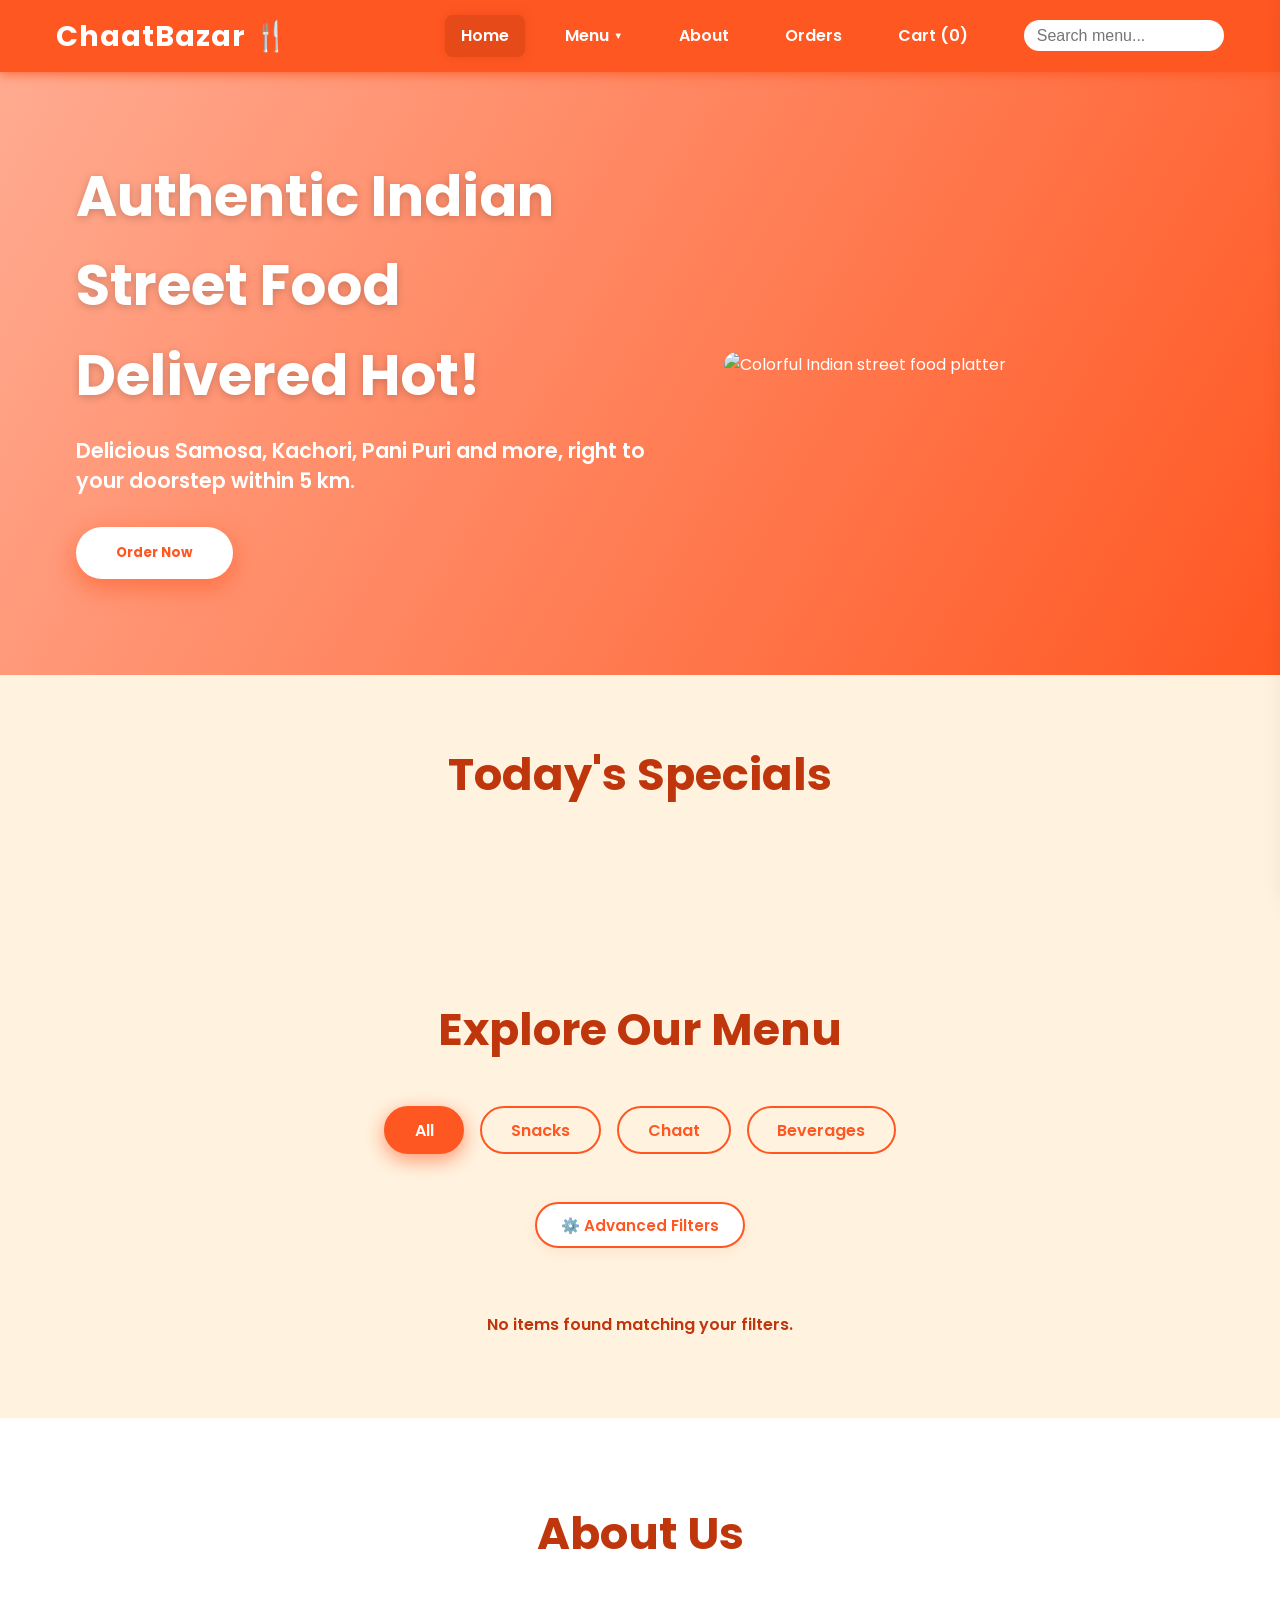
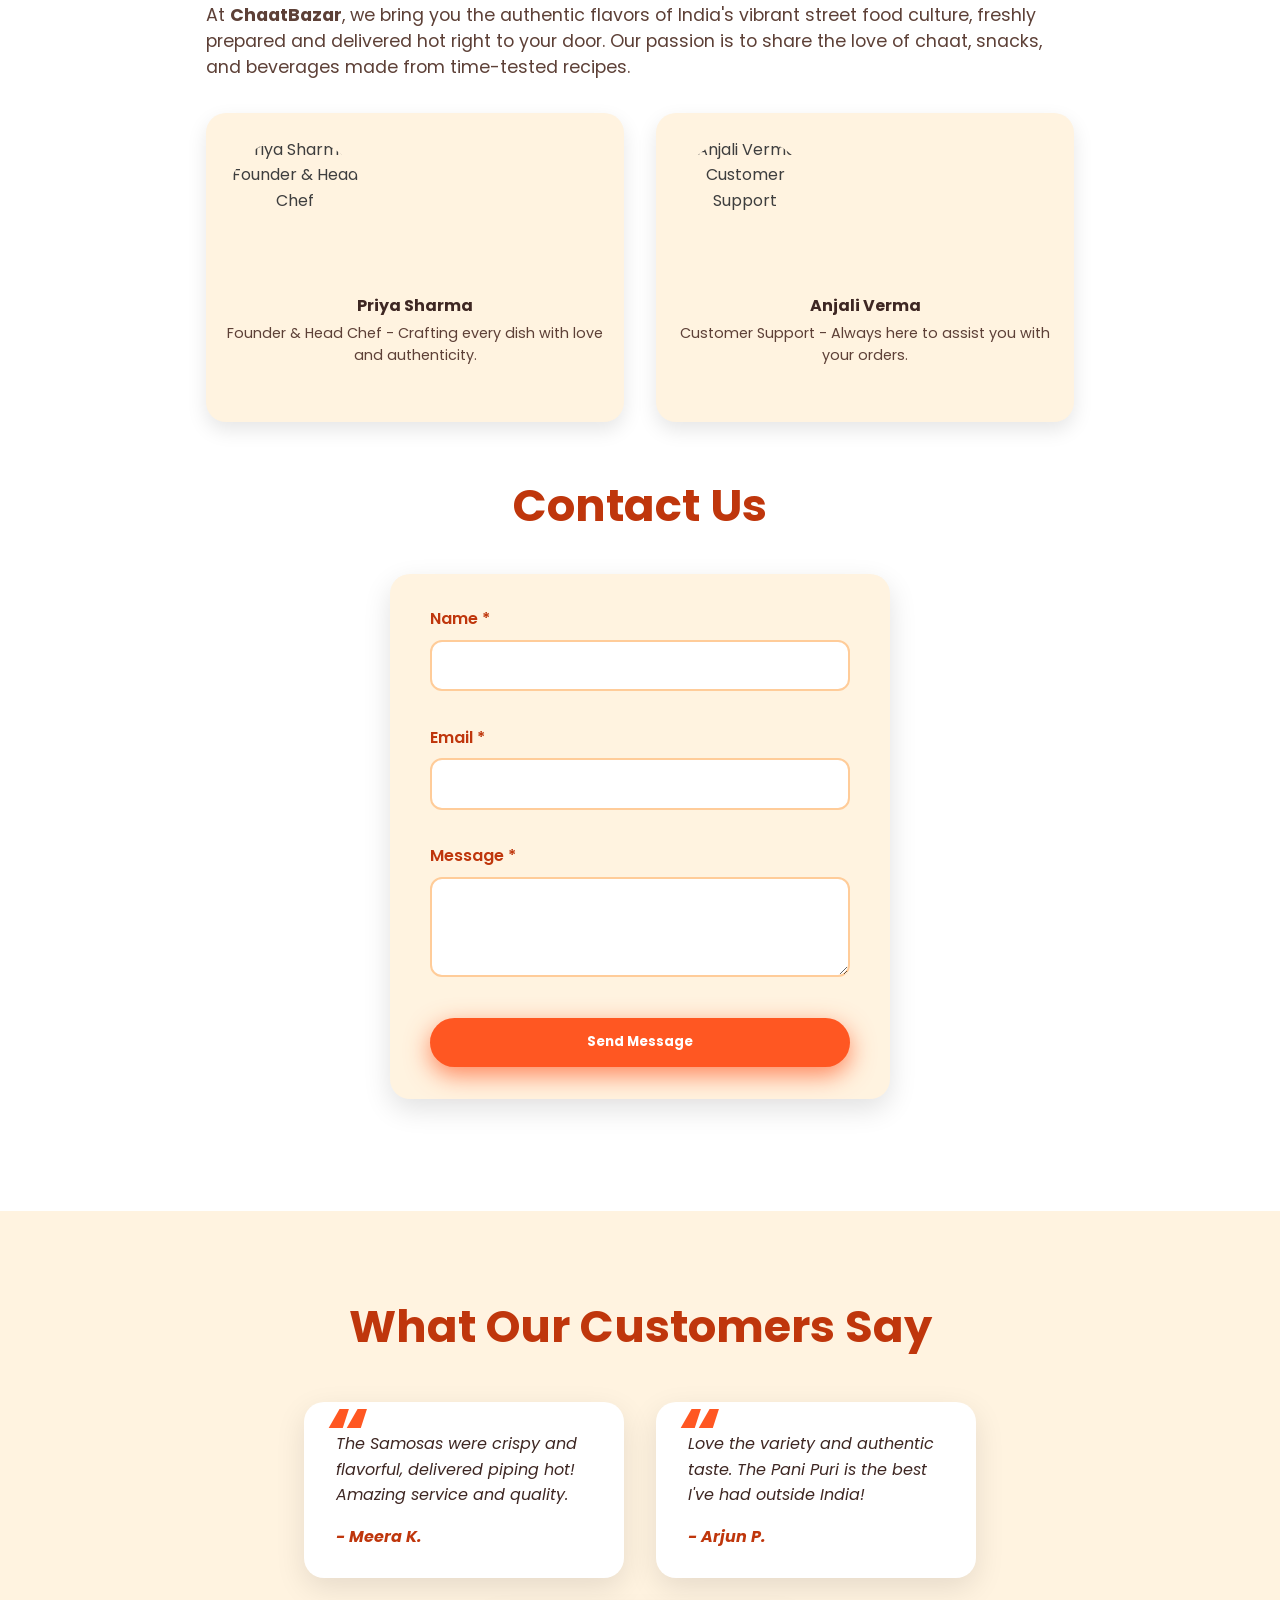
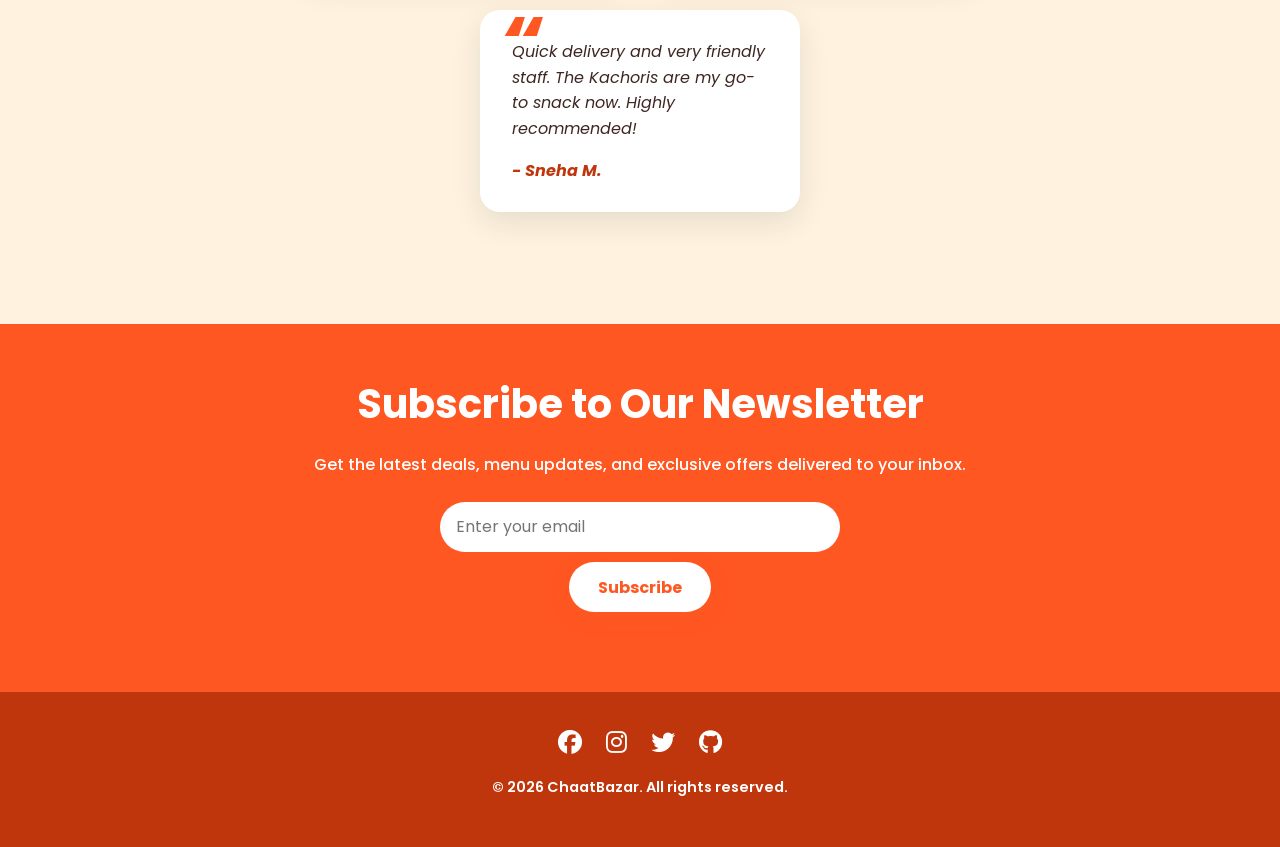
==== index.html @ 1dec5000 "fix: enhance menu.html page and fix navigation links - Fix menu-container ID to menu-cards for prope" ====
<!DOCTYPE html>
<html lang="en">
<head>
  <meta charset="UTF-8" />
  <meta name="viewport" content="width=device-width, initial-scale=1" />
  <title>ChaatBazar 🍴 | Authentic Indian Street Food Delivered Hot</title>
  
  <!-- Google Fonts -->
  <link href="https://fonts.googleapis.com/css2?family=Poppins:wght@400;600;700&display=swap" rel="stylesheet" />
  <link rel="stylesheet" href="https://cdnjs.cloudflare.com/ajax/libs/font-awesome/6.5.1/css/all.min.css" />
  <link rel="stylesheet" href="css/style.css">
  <link rel="icon" href="favicon.png" type="image/png" />
</head>
<body>

<!-- Header & Navigation -->
<header>
  <div class="header-inner container" role="banner">
    <a href="#" class="logo" aria-label="ChaatBazar Home">ChaatBazar 🍴</a>
    <nav role="navigation" aria-label="Primary Navigation">
      <a href="#hero" class="nav-link active" tabindex="0">Home</a>
      <div class="dropdown" tabindex="0" aria-haspopup="true" aria-expanded="false">
        <a href="menu.html" class="dropdown-toggle nav-link">Menu</a>
        <div class="dropdown-menu" role="menu" aria-label="Menu Categories">
          <a href="#specials" role="menuitem" tabindex="-1" class="menu-filter" data-filter="Specials">Specials</a>
          <a href="#menu" role="menuitem" tabindex="-1" class="menu-filter" data-filter="Snacks">Snacks</a>
          <a href="#menu" role="menuitem" tabindex="-1" class="menu-filter" data-filter="Chaat">Chaat</a>
          <a href="#menu" role="menuitem" tabindex="-1" class="menu-filter" data-filter="Beverages">Beverages</a>
          <a href="#menu" role="menuitem" tabindex="-1" class="menu-filter" data-filter="All">All</a>
        </div>
      </div>
      <a href="#about" class="nav-link">About</a>
      <a href="orders.html" class="nav-link">Orders</a>
      <a href="#cart-sidebar" class="nav-link" id="cart-open-btn" aria-label="Open Cart">Cart (<span id="cart-count">0</span>)</a>
      <div class="search-bar" role="search">
        <input type="search" placeholder="Search menu..." aria-label="Search menu" id="search-input" autocomplete="off" />
        <button aria-label="Search" id="search-btn"></button>
        <div class="search-suggestions" id="search-suggestions" style="display: none;"></div>
      </div>
    </nav>
  </div>
</header>

<!-- Hero Section -->
<section id="hero" class="hero" role="region" aria-label="Hero Section">
  <div class="hero-content">
    <h1>Authentic Indian Street Food Delivered Hot!</h1>
    <p>Delicious Samosa, Kachori, Pani Puri and more, right to your doorstep within 5 km.</p>
    <button class="btn-primary" id="order-now-btn" aria-haspopup="true" aria-controls="menu">Order Now</button>
  </div>
  <div class="hero-image" aria-hidden="true">
    <img src="img/chaat.png" alt="Colorful Indian street food platter" />
  </div>
</section>

<!-- Specials Section -->
<section id="specials" class="specials" role="region" aria-label="Today's Specials">
  <h2 class="section-title">Today's Specials</h2>
  <div class="cards" id="specials-cards">
    <!-- Special cards will be injected here -->
  </div>
</section>

<!-- Menu Section -->
<section id="menu" class="menu" role="region" aria-label="Full Menu">
  <h2 class="section-title">Explore Our Menu</h2>
  <div class="filter-buttons" role="toolbar" aria-label="Filter menu categories">
    <button class="filter-btn active" data-filter="All" aria-pressed="true">All</button>
    <button class="filter-btn" data-filter="Snacks" aria-pressed="false">Snacks</button>
    <button class="filter-btn" data-filter="Chaat" aria-pressed="false">Chaat</button>
    <button class="filter-btn" data-filter="Beverages" aria-pressed="false">Beverages</button>
  </div>

  <div class="filter-toggle-container">
    <button class="btn-filter-toggle" id="filter-toggle-btn" aria-expanded="false" aria-controls="advanced-filters">
      <span>⚙️ Advanced Filters</span>
    </button>
  </div>

  <div class="advanced-filters" id="advanced-filters" style="display: none;">
    <div class="filter-grid">
      <!-- Price Range Slider -->
      <div class="filter-group">
        <label for="price-range-slider">Max Price: <span id="price-slider-val">₹100</span></label>
        <input type="range" id="price-range-slider" min="10" max="100" step="5" value="100" aria-valuemin="10" aria-valuemax="100" aria-valuenow="100" />
      </div>

      <!-- Spice Level Selector -->
      <div class="filter-group">
        <label for="spice-level-select">Spice Level</label>
        <select id="spice-level-select">
          <option value="All">All Spice Levels</option>
          <option value="Low">🌶️ Low</option>
          <option value="Medium">🌶️🌶️ Medium</option>
          <option value="High">🌶️🌶️🌶️ High</option>
        </select>
      </div>

      <!-- Rating Selector -->
      <div class="filter-group">
        <label for="rating-select">Minimum Rating</label>
        <select id="rating-select">
          <option value="All">All Ratings</option>
          <option value="4.6">⭐ 4.6+ Stars</option>
          <option value="4.8">⭐⭐ 4.8+ Stars</option>
          <option value="4.9">⭐⭐⭐ 4.9+ Stars</option>
        </select>
      </div>

      <!-- Dietary Preferences -->
      <div class="filter-group dietary-group">
        <label>Dietary Preferences</label>
        <div class="checkbox-container">
          <label class="custom-checkbox">
            <input type="checkbox" id="dietary-vegan" />
            <span class="checkbox-label">🌱 Vegan</span>
          </label>
          <label class="custom-checkbox">
            <input type="checkbox" id="dietary-gf" />
            <span class="checkbox-label">🌾 Gluten-Free</span>
          </label>
        </div>
      </div>
    </div>
    
    <!-- Reset Filters Button -->
    <div class="filter-actions">
      <button class="btn-reset-filters" id="reset-filters-btn">Reset All Filters</button>
    </div>
  </div>
  <div class="cards" id="menu-cards" aria-live="polite" aria-relevant="additions removals">
    <!-- Menu cards injected here -->
  </div>
</section>

<!-- About Section -->
<section id="about" class="about" role="region" aria-label="About ChaatBazar">
  <div class="container">
    <h2>About Us</h2>
    <p>At <strong>ChaatBazar</strong>, we bring you the authentic flavors of India's vibrant street food culture, freshly prepared and delivered hot right to your door. Our passion is to share the love of chaat, snacks, and beverages made from time-tested recipes.</p>
    <div class="team" aria-label="Meet our team">
      <article class="team-member" tabindex="0">
        <img src="https://randomuser.me/api/portraits/women/68.jpg" alt="Priya Sharma - Founder & Head Chef" />
        <h4>Priya Sharma</h4>
        <p>Founder & Head Chef - Crafting every dish with love and authenticity.</p>
      </article>
      <article class="team-member" tabindex="0">
        <img src="https://randomuser.me/api/portraits/women/45.jpg" alt="Anjali Verma - Customer Support" />
        <h4>Anjali Verma</h4>
        <p>Customer Support - Always here to assist you with your orders.</p>
      </article>
    </div>

    <!-- Contact Form -->
    <h2>Contact Us</h2>
    <form class="contact-form" id="contact-form" novalidate aria-label="Contact Form">
      <label for="name">Name <span class="required">*</span></label>
      <input type="text" id="name" name="name" required aria-required="true" minlength="2" />
      <div class="error-msg" id="error-name" aria-live="assertive"></div>

      <label for="email">Email <span class="required">*</span></label>
      <input type="email" id="email" name="email" required aria-required="true" />
      <div class="error-msg" id="error-email" aria-live="assertive"></div>

      <label for="message">Message <span class="required">*</span></label>
      <textarea id="message" name="message" required aria-required="true" minlength="10"></textarea>
      <div class="error-msg" id="error-message" aria-live="assertive"></div>

      <div class="form-success-msg" id="form-success" role="alert" aria-live="polite" style="display:none;">
        Your message has been sent. We'll get back to you soon.
      </div>
      <button type="submit" class="btn-submit">Send Message</button>
    </form>
  </div>
</section>

<!-- Testimonials -->
<section class="testimonials" role="region" aria-label="Customer Testimonials">
  <h2 class="section-title">What Our Customers Say</h2>
  <div class="testimonial-cards">
    <blockquote class="testimonial" tabindex="0">
      <p>The Samosas were crispy and flavorful, delivered piping hot! Amazing service and quality.</p>
      <cite class="author">- Meera K.</cite>
    </blockquote>
    <blockquote class="testimonial" tabindex="0">
      <p>Love the variety and authentic taste. The Pani Puri is the best I've had outside India!</p>
      <cite class="author">- Arjun P.</cite>
    </blockquote>
    <blockquote class="testimonial" tabindex="0">
      <p>Quick delivery and very friendly staff. The Kachoris are my go-to snack now. Highly recommended!</p>
      <cite class="author">- Sneha M.</cite>
    </blockquote>
  </div>
</section>

<!-- Newsletter Signup -->
<section class="newsletter" role="region" aria-label="Newsletter Signup">
  <h2>Subscribe to Our Newsletter</h2>
  <p>Get the latest deals, menu updates, and exclusive offers delivered to your inbox.</p>
  <form class="newsletter-form" id="newsletter-form" aria-label="Newsletter subscription form">
    <input type="email" id="newsletter-email" name="newsletter-email" placeholder="Enter your email" required aria-required="true" />
    <button type="submit" aria-label="Subscribe to newsletter">Subscribe</button>
  </form>
</section>

<!-- Cart Sidebar -->
<aside id="cart-sidebar" role="region" aria-label="Shopping Cart" aria-hidden="true">
  <div id="cart-header">
    Your Cart
    <button id="cart-close" aria-label="Close Cart">&times;</button>
  </div>
  <div id="cart-items" tabindex="0" aria-live="polite" aria-relevant="additions removals">
    <!-- Cart items injected here -->
  </div>
  <div id="cart-footer">
    <span id="cart-total">Total: ₹0</span>
    <button id="checkout-btn" disabled>Checkout</button>
  </div>
</aside>

<!-- Footer -->
<footer>
  <div class="social-icons">
    <a href="https://facebook.com" target="_blank" rel="noopener noreferrer" aria-label="Facebook"><i class="fa-brands fa-facebook"></i></a>
    <a href="https://instagram.com" target="_blank" rel="noopener noreferrer" aria-label="Instagram"><i class="fa-brands fa-instagram"></i></a>
    <a href="https://twitter.com" target="_blank" rel="noopener noreferrer" aria-label="Twitter"><i class="fa-brands fa-twitter"></i></a>
    <a href="https://github.com" target="_blank" rel="noopener noreferrer" aria-label="GitHub"><i class="fa-brands fa-github"></i></a>
  </div>
  <p>© 2026 ChaatBazar. All rights reserved.</p>
</footer>

<script src="js/main.js"></script> 
</body>
</html>
---- css/style.css ----
* {
      margin: 0; padding: 0; box-sizing: border-box;
    }
    html {
      scroll-behavior: smooth;
    }
    body {
      font-family: 'Poppins', sans-serif;
      background: #fff8f0;
      color: #3e3e3e;
      line-height: 1.6;
      font-size: 16px;
      overflow-x: hidden;
    }
    a {
      text-decoration: none;
      color: inherit;
    }
    img {
      max-width: 100%;
      display: block;
      border-radius: 12px;
    }
    button {
      cursor: pointer;
      font-family: inherit;
    }

    /* ===== Container ===== */
    .container {
      max-width: 1200px;
      margin: 0 auto;
      padding: 0 1rem;
    }

    /* ===== Header ===== */
    header {
      position: sticky;
      top: 0;
      z-index: 1000;
      background: #ff5722;
      box-shadow: 0 3px 10px rgb(255 87 34 / 0.7);
      user-select: none;
    }
    .header-inner {
      max-width: 1200px;
      margin: 0 auto;
      padding: 0.8rem 1rem;
      display: flex;
      align-items: center;
      justify-content: space-between;
    }
    .logo {
      font-weight: 700;
      font-size: 1.8rem;
      color: #fff;
      letter-spacing: 1px;
      user-select: none;
    }
    nav {
      display: flex;
      align-items: center;
      gap: 1.5rem;
      font-weight: 600;
    }
    nav a {
      color: white;
      padding: 0.5rem 1rem;
      border-radius: 8px;
      transition: background 0.3s ease;
    }
    nav a:hover,
    nav a.active {
      background: #e64a19;
      box-shadow: 0 0 8px rgb(230 74 25 / 0.8);
    }

    /* ===== Dropdown Nav ===== */
    .dropdown {
      position: relative;
    }
    .dropdown-toggle {
      display: flex;
      align-items: center;
      gap: 0.3rem;
      user-select: none;
    }
    .dropdown-toggle::after {
      content: "▼";
      font-size: 0.6rem;
      color: white;
    }
    .dropdown-menu {
      position: absolute;
      top: 2.8rem;
      left: 0;
      background: #ff5722;
      border-radius: 8px;
      min-width: 140px;
      box-shadow: 0 6px 20px rgb(0 0 0 / 0.3);
      opacity: 0;
      visibility: hidden;
      transform: translateY(10px);
      transition: all 0.3s ease;
      z-index: 10;
    }
    .dropdown-menu a {
      display: block;
      padding: 0.6rem 1rem;
      color: white;
      font-weight: 600;
      border-radius: 8px;
      transition: background 0.3s ease;
    }
    .dropdown-menu a:hover {
      background: #e64a19;
    }
    .dropdown:hover .dropdown-menu,
    .dropdown:focus-within .dropdown-menu {
      opacity: 1;
      visibility: visible;
      transform: translateY(0);
    }

    /* ===== Search Bar ===== */
    .search-bar {
      position: relative;
      margin-left: 1rem;
    }
    .search-bar input {
      padding: 0.4rem 1.8rem 0.4rem 0.8rem;
      border-radius: 20px;
      border: none;
      outline: none;
      font-size: 1rem;
      transition: box-shadow 0.3s ease;
      width: 200px;
    }
    .search-bar input:focus {
      box-shadow: 0 0 10px #ff5722;
    }
    .search-bar button {
      position: absolute;
      right: 6px;
      top: 50%;
      transform: translateY(-50%);
      border: none;
      background: transparent;
      color: #ff5722;
      font-size: 1.2rem;
      user-select: none;
    }

    /* ===== Hero Section ===== */
    .hero {
      background: linear-gradient(120deg, #ffab91, #ff5722);
      color: white;
      padding: 5rem 1rem 6rem;
      display: flex;
      justify-content: center;
      align-items: center;
      gap: 3rem;
      flex-wrap: wrap;
    }
    .hero-content {
      flex: 1 1 400px;
      max-width: 600px;
    }
    .hero-content h1 {
      font-size: 3.5rem;
      font-weight: 700;
      margin-bottom: 1rem;
      text-shadow: 0 2px 8px rgba(0,0,0,0.2);
      user-select: none;
    }
    .hero-content p {
      font-size: 1.3rem;
      margin-bottom: 2rem;
      font-weight: 600;
      user-select: text;
      line-height: 1.4;
    }
    .btn-primary {
      background: #fff;
      color: #ff5722;
      font-weight: 700;
      padding: 1rem 2.5rem;
      border-radius: 50px;
      box-shadow: 0 8px 25px rgb(255 87 34 / 0.6);
      border: none;
      transition: background 0.3s ease, color 0.3s ease;
      user-select: none;
    }
    .btn-primary:hover {
      background: #e64a19;
      color: white;
      box-shadow: 0 10px 30px rgb(230 74 25 / 0.8);
    }
    .hero-image {
      flex: 1 1 400px;
      max-width: 480px;
      border-radius: 25px;
      overflow: hidden;
    }
    .hero-image img {
      width: 100%;
      height: auto;
      display: block;
      user-select: none;
    }

    /* ===== Specials & Menu Section ===== */
    section.specials,
    section.menu {
      padding: 4rem 1rem 5rem;
      background: #fff3e0;
    }
    .section-title {
      text-align: center;
      font-size: 2.8rem;
      font-weight: 700;
      color: #bf360c;
      margin-bottom: 2.5rem;
      user-select: none;
    }
    .cards {
      display: flex;
      flex-wrap: wrap;
      gap: 2rem;
      justify-content: center;
    }
    .card {
      background: white;
      border-radius: 20px;
      box-shadow: 0 8px 30px rgb(0 0 0 / 0.12);
      width: 260px;
      display: flex;
      flex-direction: column;
      align-items: center;
      padding: 1rem 1rem 1.8rem;
      transition: transform 0.3s ease, box-shadow 0.3s ease;
      user-select: none;
      cursor: default;
    }
    .card:hover {
      transform: translateY(-8px);
      box-shadow: 0 15px 35px rgb(0 0 0 / 0.2);
    }
    .add-btn{
      background-color: green;
      padding: 3px 8px;
      border-radius: 15px;
      color: white;
      border: none;
    }
    .card img {
      border-radius: 15px;
      height: 170px;
      object-fit: cover;
      margin-bottom: 1rem;
      pointer-events: none;
      user-select: none;
    }
    .card h3 {
      font-size: 1.4rem;
      font-weight: 700;
      margin-bottom: 0.6rem;
      color: #3e2723;
      user-select: text;
    }
    .card p.price {
      font-weight: 600;
      color: #bf360c;
      margin-bottom: 1rem;
      user-select: text;
    }
    .card p.description {
      font-size: 0.9rem;
      color: #5d4037;
      margin-bottom: 1.3rem;
      text-align: center;
      user-select: text;
    }
    .btn-add {
      background: #ff5722;
      color: white;
      border-radius: 40px;
      padding: 0.5rem 1.8rem;
      border: none;
      font-weight: 700;
      font-size: 1rem;
      box-shadow: 0 6px 15px rgb(255 87 34 / 0.6);
      user-select: none;
      transition: background 0.3s ease;
    }
    .btn-add:hover {
      background: #e64a19;
      box-shadow: 0 8px 20px rgb(230 74 25 / 0.8);
    }

    /* ===== Menu Filters ===== */
    .filter-buttons {
      display: flex;
      justify-content: center;
      gap: 1rem;
      margin-bottom: 3rem;
      flex-wrap: wrap;
      user-select: none;
    }
    .filter-btn {
      background: #fff3e0;
      border: 2px solid #ff5722;
      color: #ff5722;
      padding: 0.6rem 1.8rem;
      border-radius: 50px;
      font-weight: 600;
      font-size: 1rem;
      transition: all 0.3s ease;
    }
    .filter-btn.active,
    .filter-btn:hover {
      background: #ff5722;
      color: white;
      box-shadow: 0 6px 20px rgb(255 87 34 / 0.6);
    }

    /* ===== Cart Sidebar ===== */
    #cart-sidebar {
      position: fixed;
      top: 0;
      right: -400px;
      width: 380px;
      height: 100vh;
      background: #fff3e0;
      box-shadow: -6px 0 25px rgb(0 0 0 / 0.25);
      transition: right 0.4s ease;
      display: flex;
      flex-direction: column;
      z-index: 1500;
      user-select: none;
    }
    #cart-sidebar.open {
      right: 0;
    }
    #cart-header {
      background: #ff5722;
      color: white;
      padding: 1.3rem 1.5rem;
      font-weight: 700;
      font-size: 1.4rem;
      display: flex;
      justify-content: space-between;
      align-items: center;
    }
    #cart-close {
      background: transparent;
      border: none;
      color: white;
      font-size: 1.6rem;
      font-weight: 900;
      cursor: pointer;
      user-select: none;
    }
    #cart-items {
      flex-grow: 1;
      overflow-y: auto;
      padding: 1rem 1.5rem;
    }
    .cart-item {
      display: flex;
      gap: 1rem;
      margin-bottom: 1.4rem;
      border-radius: 15px;
      background: white;
      box-shadow: 0 6px 18px rgb(0 0 0 / 0.1);
      padding: 1rem;
      align-items: center;
    }
    .cart-item img {
      width: 80px;
      height: 60px;
      border-radius: 12px;
      object-fit: cover;
      user-select: none;
    }
    .cart-item-info {
      flex: 1;
      user-select: text;
    }
    .cart-item-info h4 {
      font-weight: 700;
      color: #3e2723;
      margin-bottom: 0.3rem;
    }
    .cart-item-info p {
      color: #5d4037;
      font-size: 0.9rem;
      margin-bottom: 0.5rem;
    }
    .qty-controls {
      display: flex;
      gap: 0.4rem;
      align-items: center;
      font-weight: 700;
      user-select: none;
    }
    .qty-controls button {
      background: #ff5722;
      color: white;
      border: none;
      padding: 0.3rem 0.7rem;
      font-size: 1.1rem;
      border-radius: 5px;
      transition: background 0.3s ease;
      cursor: pointer;
    }
    .qty-controls button:hover {
      background: #e64a19;
    }
    .qty-controls span {
      min-width: 24px;
      text-align: center;
      font-size: 1rem;
      user-select: none;
    }
    .cart-item-remove {
      background: transparent;
      border: none;
      color: #bf360c;
      font-weight: 700;
      cursor: pointer;
      font-size: 0.95rem;
      user-select: none;
      transition: color 0.3s ease;
    }
    .cart-item-remove:hover {
      color: #e64a19;
    }
    #cart-footer {
      padding: 1rem 1.5rem;
      border-top: 2px solid #ff5722;
      font-weight: 700;
      font-size: 1.3rem;
      color: #bf360c;
      display: flex;
      justify-content: space-between;
      align-items: center;
    }
    #checkout-btn {
      background: #ff5722;
      border: none;
      padding: 0.7rem 2rem;
      border-radius: 50px;
      font-weight: 700;
      color: white;
      box-shadow: 0 8px 25px rgb(255 87 34 / 0.7);
      transition: background 0.3s ease;
      user-select: none;
    }
    #checkout-btn:hover:not(:disabled) {
      background: #e64a19;
      box-shadow: 0 10px 30px rgb(230 74 25 / 0.9);
    }
    #checkout-btn:disabled {
      background: #ffb399;
      cursor: not-allowed;
      box-shadow: none;
    }

    /* ===== About Section ===== */
    section.about {
      padding: 5rem 1rem 7rem;
      background: white;
      color: #3e3e3e;
      user-select: text;
    }
    .about .container {
      max-width: 900px;
      margin: 0 auto;
    }
    .about h2 {
      font-size: 2.8rem;
      font-weight: 700;
      color: #bf360c;
      margin-bottom: 2rem;
      text-align: center;
      user-select: none;
    }
    .about p {
      font-size: 1.1rem;
      line-height: 1.5;
      color: #5d4037;
      margin-bottom: 2rem;
    }
    .team {
      display: flex;
      gap: 2rem;
      justify-content: center;
      flex-wrap: wrap;
      margin-bottom: 3rem;
    }
    .team-member {
      flex: 1 1 220px;
      background: #fff3e0;
      border-radius: 20px;
      box-shadow: 0 8px 20px rgb(0 0 0 / 0.1);
      padding: 1.5rem 1.2rem;
      text-align: center;
      user-select: none;
      transition: box-shadow 0.3s ease;
    }
    .team-member:hover {
      box-shadow: 0 12px 28px rgb(0 0 0 / 0.15);
    }
    .team-member img {
      width: 140px;
      height: 140px;
      border-radius: 50%;
      margin-bottom: 1rem;
      object-fit: cover;
      user-select: none;
    }
    .team-member h4 {
      font-weight: 700;
      margin-bottom: 0.3rem;
      color: #3e2723;
    }
    .team-member p {
      font-size: 0.9rem;
      color: #5d4037;
      user-select: text;
    }

    /* ===== Contact Form ===== */
    form.contact-form {
      max-width: 500px;
      margin: 0 auto;
      background: #fff3e0;
      padding: 2rem 2.5rem;
      border-radius: 20px;
      box-shadow: 0 10px 28px rgb(0 0 0 / 0.12);
      user-select: text;
    }
    form.contact-form label {
      display: block;
      margin-bottom: 0.5rem;
      font-weight: 600;
      color: #bf360c;
      user-select: none;
    }
    form.contact-form input,
    form.contact-form textarea {
      width: 100%;
      padding: 0.7rem 1rem;
      border-radius: 12px;
      border: 2px solid #ffcc99;
      font-size: 1rem;
      margin-bottom: 1.3rem;
      font-family: inherit;
      resize: vertical;
      transition: border-color 0.3s ease;
      user-select: text;
    }
    form.contact-form input:focus,
    form.contact-form textarea:focus {
      border-color: #ff5722;
      outline: none;
    }
    form.contact-form textarea {
      min-height: 100px;
    }
    .error-msg {
      font-size: 0.85rem;
      color: #c0392b;
      margin-top: -1rem;
      margin-bottom: 0.8rem;
      min-height: 1rem;
      display: block;
      user-select: none;
    }
    .form-success-msg {
      margin-top: 0.8rem;
      margin-bottom: 1rem;
      padding: 0.8rem 1rem;
      background-color: #e8f5e9;
      color: #2e7d32;
      border-left: 4px solid #43a047;
      border-radius: 8px;
      font-size: 0.95rem;
      font-weight: 600;
      animation: fadeInDown 0.4s ease;
    }
    @keyframes fadeInDown {
      from { opacity: 0; transform: translateY(-8px); }
      to   { opacity: 1; transform: translateY(0); }
    }
    .btn-submit {
      background: #ff5722;
      color: white;
      font-weight: 700;
      padding: 0.9rem 2rem;
      border-radius: 50px;
      border: none;
      box-shadow: 0 8px 25px rgb(255 87 34 / 0.7);
      transition: background 0.3s ease;
      user-select: none;
      width: 100%;
    }
    .btn-submit:hover {
      background: #e64a19;
    }

    /* ===== Testimonials ===== */
    section.testimonials {
      padding: 5rem 1rem 7rem;
      background: #fff3e0;
      color: #3e2723;
      user-select: none;
    }
    .testimonial-cards {
      max-width: 900px;
      margin: 0 auto;
      display: flex;
      gap: 2rem;
      flex-wrap: wrap;
      justify-content: center;
    }
    .testimonial {
      background: white;
      padding: 1.8rem 2rem;
      border-radius: 20px;
      box-shadow: 0 10px 30px rgb(0 0 0 / 0.1);
      max-width: 320px;
      position: relative;
      font-style: italic;
      user-select: text;
    }
    .testimonial::before {
      content: "“";
      position: absolute;
      font-size: 4rem;
      top: -20px;
      left: 20px;
      color: #ff5722;
      font-weight: 900;
      user-select: none;
    }
    .testimonial p {
      margin-bottom: 1rem;
    }
    .testimonial .author {
      font-weight: 700;
      text-align: right;
      color: #bf360c;
      user-select: text;
    }

    /* ===== Newsletter Signup ===== */
    section.newsletter {
      background: #ff5722;
      color: white;
      padding: 3rem 1rem 5rem;
      text-align: center;
      user-select: none;
    }
    section.newsletter h2 {
      font-weight: 700;
      font-size: 2.5rem;
      margin-bottom: 1rem;
    }
    section.newsletter p {
      font-weight: 500;
      margin-bottom: 1.5rem;
    }
    .newsletter-form {
      max-width: 400px;
      margin: 0 auto;
      display: flex;
      gap: 0.6rem;
      justify-content: center;
      flex-wrap: wrap;
    }
    .newsletter-form input {
      padding: 0.8rem 1rem;
      border-radius: 40px;
      border: none;
      flex-grow: 1;
      font-size: 1rem;
      outline: none;
      font-family: inherit;
    }
    .newsletter-form button {
      padding: 0.8rem 1.8rem;
      background: #fff;
      border: none;
      border-radius: 40px;
      color: #ff5722;
      font-weight: 700;
      box-shadow: 0 6px 15px rgb(255 87 34 / 0.8);
      transition: background 0.3s ease;
      user-select: none;
      font-size: 1rem;
      cursor: pointer;
    }
    .newsletter-form button:hover {
      background: #fbe9e7;
    }

    /* ===== Footer ===== */
    footer {
      background: #bf360c;
      color: white;
      text-align: center;
      padding: 2rem 1rem;
      user-select: none;
    }
    footer p {
      font-weight: 600;
      margin-bottom: 1rem;
      font-size: 0.9rem;
    }
    .social-icons {
      display: flex;
      justify-content: center;
      gap: 1.5rem;
      margin-bottom: 0.8rem;
    }
    .social-icons a {
      color: white;
      font-size: 1.5rem;
      transition: color 0.3s ease;
    }
    .social-icons a:hover {
      color: #ffccbc;
    }

    /* ===== Responsive ===== */
    @media (max-width: 1024px) {
      .hero {
        flex-direction: column;
        padding: 4rem 1rem 5rem;
      }
      .hero-content,
      .hero-image {
        max-width: 100%;
      }
      nav {
        gap: 1rem;
      }
      #cart-sidebar {
        width: 100%;
        max-width: 400px;
      }
    }
    @media (max-width: 600px) {
      .cards {
        flex-direction: column;
        align-items: center;
      }
      .team {
        flex-direction: column;
        align-items: center;
      }
      .testimonial-cards {
        flex-direction: column;
        align-items: center;
      }
      .search-bar input {
        width: 130px;
      }
      .filter-buttons {
        gap: 0.8rem;
      }
    }

    /* ===== Mobile Navbar Fix ===== */
@media (max-width: 480px) {

  .header-inner {
    flex-direction: column;
    align-items: center;
    gap: 0.8rem;
    padding: 1rem;
  }

  .logo {
    font-size: 1.5rem;
    text-align: center;
  }

  nav {
    width: 100%;
    justify-content: center;
    flex-wrap: wrap;
    gap: 0.5rem;
  }

  nav a {
    padding: 0.4rem 0.7rem;
    font-size: 0.9rem;
  }

  .search-bar {
    margin-left: 0;
    width: 100%;
    display: flex;
    justify-content: center;
  }

  .search-bar input {
    width: 100%;
    max-width: 220px;
  }
}

/* ===== Skeleton UI ===== */

/* Base skeleton element */
.skeleton {
  background: linear-gradient(
    90deg,
    #f0e0d0 25%,
    #ffe0c8 50%,
    #f0e0d0 75%
  );
  background-size: 200% 100%;
  animation: shimmer 1.5s infinite;
  border-radius: 8px;
  display: block;
}

@keyframes shimmer {
  0%   { background-position: 200% 0; }
  100% { background-position: -200% 0; }
}

/* Skeleton Card — mirrors .card layout exactly */
.skeleton-card {
  background: white;
  border-radius: 20px;
  box-shadow: 0 8px 30px rgb(0 0 0 / 0.12);
  width: 260px;
  display: flex;
  flex-direction: column;
  align-items: center;
  padding: 1rem 1rem 1.8rem;
  gap: 0.8rem;
}

.skeleton-card .sk-image {
  width: 100%;
  height: 170px;
  border-radius: 15px;
}

.skeleton-card .sk-title {
  width: 70%;
  height: 20px;
  border-radius: 6px;
}

.skeleton-card .sk-desc-line {
  height: 13px;
  border-radius: 6px;
}

.skeleton-card .sk-desc-line:nth-child(1) { width: 90%; }
.skeleton-card .sk-desc-line:nth-child(2) { width: 75%; }

.skeleton-card .sk-price {
  width: 40%;
  height: 16px;
  border-radius: 6px;
  margin-top: 0.2rem;
}

.skeleton-card .sk-btn {
  width: 120px;
  height: 38px;
  border-radius: 40px;
  margin-top: 0.4rem;
}

/* Skeleton Cart Item — mirrors .cart-item layout */
.skeleton-cart-item {
  display: flex;
  gap: 1rem;
  margin-bottom: 1.4rem;
  border-radius: 15px;
  background: white;
  box-shadow: 0 6px 18px rgb(0 0 0 / 0.1);
  padding: 1rem;
  align-items: center;
}

.skeleton-cart-item .sk-thumb {
  width: 80px;
  height: 60px;
  border-radius: 12px;
  flex-shrink: 0;
}

.skeleton-cart-item .sk-lines {
  flex: 1;
  display: flex;
  flex-direction: column;
  gap: 0.5rem;
}

.skeleton-cart-item .sk-line-name {
  height: 14px;
  width: 60%;
  border-radius: 6px;
}

.skeleton-cart-item .sk-line-price {
  height: 12px;
  width: 35%;
  border-radius: 6px;
}

.skeleton-cart-item .sk-line-qty {
  height: 28px;
  width: 90px;
  border-radius: 6px;
}

/* ===== Autocomplete Search Suggestions ===== */
.search-suggestions {
  position: absolute;
  top: 100%;
  left: 0;
  width: 100%;
  max-width: 250px;
  background: rgba(255, 255, 255, 0.95);
  backdrop-filter: blur(10px);
  border-radius: 12px;
  box-shadow: 0 10px 30px rgba(0, 0, 0, 0.15);
  margin-top: 0.5rem;
  z-index: 1001;
  overflow: hidden;
  border: 1px solid rgba(255, 87, 34, 0.2);
  animation: slideDown 0.3s cubic-bezier(0.16, 1, 0.3, 1);
}

@keyframes slideDown {
  from { opacity: 0; transform: translateY(-10px); }
  to { opacity: 1; transform: translateY(0); }
}

.suggestion-item {
  padding: 0.8rem 1.2rem;
  cursor: pointer;
  display: flex;
  justify-content: space-between;
  align-items: center;
  border-bottom: 1px solid rgba(255, 87, 34, 0.1);
  transition: background 0.2s ease, padding-left 0.2s ease;
}

.suggestion-item:last-child {
  border-bottom: none;
}

.suggestion-item:hover {
  background: rgba(255, 87, 34, 0.1);
  padding-left: 1.5rem;
}

.suggestion-item.no-matches {
  color: #bf360c;
  font-weight: 500;
  text-align: center;
  justify-content: center;
  cursor: default;
  background: transparent !important;
  padding: 1rem;
}

.suggestion-name {
  font-weight: 600;
  color: #3e2723;
  font-size: 0.95rem;
}

.suggestion-category {
  font-size: 0.75rem;
  background: rgba(255, 87, 34, 0.2);
  color: #bf360c;
  padding: 0.2rem 0.5rem;
  border-radius: 20px;
  font-weight: 700;
}

/* ===== Advanced Filters UI ===== */
.filter-toggle-container {
  display: flex;
  justify-content: center;
  margin-top: 1rem;
  margin-bottom: 2rem;
}

.btn-filter-toggle {
  background: white;
  border: 2px solid #ff5722;
  color: #ff5722;
  padding: 0.6rem 1.5rem;
  border-radius: 50px;
  font-weight: 600;
  font-size: 0.95rem;
  display: flex;
  align-items: center;
  gap: 0.5rem;
  transition: all 0.3s cubic-bezier(0.16, 1, 0.3, 1);
  box-shadow: 0 4px 15px rgba(255, 87, 34, 0.1);
}

.btn-filter-toggle:hover {
  background: #fbe9e7;
  transform: translateY(-2px);
  box-shadow: 0 6px 20px rgba(255, 87, 34, 0.2);
}

.btn-filter-toggle.active {
  background: #ff5722;
  color: white;
  box-shadow: 0 6px 20px rgba(255, 87, 34, 0.4);
}

.advanced-filters {
  max-width: 800px;
  margin: 0 auto 3rem;
  background: rgba(255, 255, 255, 0.8);
  backdrop-filter: blur(15px);
  border: 1px solid rgba(255, 87, 34, 0.15);
  border-radius: 20px;
  padding: 2rem;
  box-shadow: 0 10px 30px rgba(0, 0, 0, 0.08);
  animation: fadeIn 0.4s ease;
}

@keyframes fadeIn {
  from { opacity: 0; transform: translateY(10px); }
  to { opacity: 1; transform: translateY(0); }
}

.filter-grid {
  display: grid;
  grid-template-columns: repeat(auto-fit, minmax(200px, 1fr));
  gap: 2rem;
}

.filter-group {
  display: flex;
  flex-direction: column;
  gap: 0.6rem;
}

.filter-group label {
  font-weight: 700;
  color: #bf360c;
  font-size: 0.95rem;
}

/* Slider Custom Styles */
.filter-group input[type="range"] {
  -webkit-appearance: none;
  -moz-appearance: none;
   appearance: none;
  width: 100%;
  height: 6px;
  border-radius: 3px;
  background: #ffe0b2;
  outline: none;
}

.filter-group input[type="range"]::-webkit-slider-thumb {
  -webkit-appearance: none;
  appearance: none;
  width: 18px;
  height: 18px;
  border-radius: 50%;
  background: #ff5722;
  cursor: pointer;
  transition: transform 0.1s ease;
  box-shadow: 0 0 8px rgba(255, 87, 34, 0.4);
}

.filter-group input[type="range"]::-webkit-slider-thumb:hover {
  transform: scale(1.2);
}

#price-slider-val {
  font-weight: 700;
  color: #ff5722;
}

/* Selectors custom styles */
.filter-group select {
  padding: 0.6rem 0.8rem;
  border-radius: 10px;
  border: 2px solid #ffcc99;
  background: white;
  font-size: 0.95rem;
  color: #5d4037;
  outline: none;
  cursor: pointer;
  font-family: inherit;
  transition: border-color 0.3s ease;
}

.filter-group select:focus {
  border-color: #ff5722;
}

/* Dietary custom checkboxes */
.checkbox-container {
  display: flex;
  flex-direction: column;
  gap: 0.6rem;
  margin-top: 0.2rem;
}

.custom-checkbox {
  display: flex;
  align-items: center;
  gap: 0.6rem;
  cursor: pointer;
  user-select: none;
}

.custom-checkbox input[type="checkbox"] {
  width: 18px;
  height: 18px;
  accent-color: #ff5722;
  cursor: pointer;
}

.checkbox-label {
  font-size: 0.95rem;
  font-weight: 600;
  color: #5d4037 !important;
}

.filter-actions {
  display: flex;
  justify-content: flex-end;
  margin-top: 2rem;
  padding-top: 1.5rem;
  border-top: 1px solid rgba(255, 87, 34, 0.1);
}

.btn-reset-filters {
  background: transparent;
  border: 2px solid #bf360c;
  color: #bf360c;
  padding: 0.5rem 1.5rem;
  border-radius: 50px;
  font-weight: 600;
  font-size: 0.9rem;
  transition: all 0.3s ease;
}

.btn-reset-filters:hover {
  background: #bf360c;
  color: white;
  box-shadow: 0 4px 15px rgba(191, 54, 12, 0.3);
}

/* ===== Highlights & Food Metadata Styles ===== */
mark.highlight {
  background: linear-gradient(120deg, #ffe082 0%, #ffd54f 100%);
  color: #3e2723;
  padding: 0.1rem 0.3rem;
  border-radius: 4px;
  font-weight: inherit;
  box-shadow: 0 2px 8px rgba(255, 213, 79, 0.4);
}

.card-meta {
  display: flex;
  justify-content: space-between;
  width: 100%;
  margin-bottom: 0.5rem;
  font-size: 0.85rem;
  font-weight: 700;
}

.card-meta .rating {
  color: #ffb300;
}

.card-meta .spice {
  color: #bf360c;
}

.card-tags {
  display: flex;
  gap: 0.4rem;
  flex-wrap: wrap;
  margin-top: 0.8rem;
}

.tag {
  font-size: 0.7rem;
  padding: 0.2rem 0.6rem;
  border-radius: 12px;
  font-weight: 700;
  text-transform: uppercase;
  letter-spacing: 0.5px;
}

.tag-vegan {
  background: #e8f5e9;
  color: #2e7d32;
  border: 1px solid rgba(46, 125, 50, 0.2);
}

.tag-gluten-free {
  background: #e0f7fa;
  color: #00838f;
  border: 1px solid rgba(0, 131, 143, 0.2);
}

/* Fix description layout on food card */
.card-content {
  width: 100%;
  display: flex;
  flex-direction: column;
  flex-grow: 1;
}

.card-content h3 {
  margin-bottom: 0.4rem;
}

.card-content p {
  font-size: 0.9rem;
  color: #5d4037;
  line-height: 1.4;
  margin-bottom: auto;
}

.card-footer {
  width: 100%;
  display: flex;
  justify-content: space-between;
  align-items: center;
  margin-top: 1.2rem;
  padding-top: 0.8rem;
  border-top: 1px solid #fbe9e7;
}

.card-footer .price {
  font-size: 1.2rem;
  font-weight: 700;
  color: #bf360c;
}

.card-footer .add-btn {
  background: #2e7d32;
  color: white;
  padding: 0.4rem 1.2rem;
  border-radius: 50px;
  border: none;
  font-weight: 700;
  box-shadow: 0 4px 10px rgba(46, 125, 50, 0.3);
  transition: all 0.3s ease;
}

.card-footer .add-btn:hover {
  background: #1b5e20;
  box-shadow: 0 6px 15px rgba(27, 94, 32, 0.5);
  transform: translateY(-1px);
}

/* ===== Orders Dashboard Layout ===== */
.orders-page {
  padding-top: 4rem;
  padding-bottom: 5rem;
}

.orders-page h1 {
  font-size: 2.2rem;
  color: #bf360c;
  margin-bottom: 2.5rem;
  text-align: center;
  font-weight: 700;
}

.orders-container {
  display: flex;
  flex-direction: column;
  gap: 2.5rem;
  max-width: 800px;
  margin: 0 auto;
}

/* Empty Orders Page */
.empty-orders {
  text-align: center;
  background: rgba(255, 255, 255, 0.85);
  backdrop-filter: blur(15px);
  border: 1px solid rgba(255, 87, 34, 0.15);
  border-radius: 20px;
  padding: 4rem 2rem;
  box-shadow: 0 10px 30px rgba(0, 0, 0, 0.08);
}

.empty-orders h2 {
  font-size: 1.6rem;
  color: #3e2723;
  margin-bottom: 0.8rem;
}

.empty-orders p {
  color: #5d4037;
  font-size: 1.05rem;
  margin-bottom: 1.5rem;
}

/* Order Progress Card */
.order-card {
  background: rgba(255, 255, 255, 0.9);
  backdrop-filter: blur(10px);
  border: 1px solid rgba(255, 87, 34, 0.15);
  border-radius: 20px;
  padding: 2rem;
  box-shadow: 0 8px 25px rgba(0, 0, 0, 0.06);
  transition: transform 0.3s ease, box-shadow 0.3s ease;
}

.order-card:hover {
  transform: translateY(-2px);
  box-shadow: 0 12px 35px rgba(255, 87, 34, 0.1);
}

.order-card-header {
  display: flex;
  justify-content: space-between;
  align-items: center;
  border-bottom: 1px solid #fbe9e7;
  padding-bottom: 1.2rem;
  margin-bottom: 1.5rem;
  flex-wrap: wrap;
  gap: 1rem;
}

.order-meta-info {
  display: flex;
  flex-direction: column;
  gap: 0.3rem;
}

.order-id {
  font-size: 1.1rem;
  color: #3e2723;
}

.order-date {
  font-size: 0.85rem;
  color: #8d6e63;
}

/* Status Badges */
.status-badge {
  font-size: 0.85rem;
  font-weight: 700;
  padding: 0.4rem 1rem;
  border-radius: 20px;
  text-transform: uppercase;
  letter-spacing: 0.5px;
  display: inline-block;
}

.status-badge.status-pending {
  background: #fff8e1;
  color: #ffb300;
  border: 1px solid rgba(255, 179, 0, 0.3);
}

.status-badge.status-preparing {
  background: #fbe9e7;
  color: #ff5722;
  border: 1px solid rgba(255, 87, 34, 0.3);
}

.status-badge.status-on-the-way {
  background: #e1f5fe;
  color: #0288d1;
  border: 1px solid rgba(2, 136, 209, 0.3);
}

.status-badge.status-delivered {
  background: #e8f5e9;
  color: #2e7d32;
  border: 1px solid rgba(46, 125, 50, 0.3);
}

/* Graphical Progress Stepper Track */
.order-timeline {
  display: flex;
  align-items: center;
  justify-content: space-between;
  margin: 2rem 0 2.5rem;
  padding: 0 1rem;
}

.timeline-step {
  display: flex;
  flex-direction: column;
  align-items: center;
  position: relative;
  z-index: 2;
  gap: 0.5rem;
}

.step-circle {
  width: 32px;
  height: 32px;
  border-radius: 50%;
  background: #e0e0e0;
  color: #757575;
  display: flex;
  align-items: center;
  justify-content: center;
  font-weight: 700;
  font-size: 0.9rem;
  transition: all 0.4s ease;
  border: 2px solid transparent;
}

.step-label {
  font-size: 0.8rem;
  font-weight: 600;
  color: #9e9e9e;
  transition: all 0.4s ease;
}

/* Timeline Connectors */
.timeline-line {
  flex: 1;
  height: 4px;
  background: #e0e0e0;
  margin-top: -1.2rem;
  z-index: 1;
  transition: all 0.4s ease;
}

/* Highlighted Progress Active Steps states */
.timeline-step.active .step-circle {
  background: #ffe0b2;
  color: #ff5722;
  border-color: #ff5722;
}

.timeline-step.active .step-label {
  color: #ff5722;
}

.timeline-step.current .step-circle {
  background: #ff5722;
  color: white;
  box-shadow: 0 0 12px rgba(255, 87, 34, 0.5);
  transform: scale(1.15);
}

.timeline-step.current .step-label {
  font-weight: 700;
  color: #bf360c;
}

.timeline-line.active {
  background: #ffaa66;
}

/* Order Item Row Summary Layout */
.order-items-list {
  display: flex;
  flex-direction: column;
  gap: 0.6rem;
  background: #fafafa;
  border-radius: 12px;
  padding: 1.2rem;
  margin-bottom: 1.5rem;
  border: 1px solid #fbe9e7;
}

.order-item-row {
  display: flex;
  justify-content: space-between;
  font-size: 0.95rem;
  color: #5d4037;
}

.order-item-row span:first-child {
  font-weight: 600;
}

.order-item-row span:last-child {
  font-weight: 700;
}

/* Order Card Footer */
.order-card-footer {
  display: flex;
  justify-content: space-between;
  align-items: center;
  flex-wrap: wrap;
  gap: 1rem;
}

.order-total-price {
  font-size: 1.05rem;
  color: #5d4037;
}

.order-total-price strong {
  font-size: 1.3rem;
  color: #bf360c;
  margin-left: 0.4rem;
}

/* Reorder Button styling */
.btn-reorder {
  background: #ff5722;
  color: white;
  border: none;
  padding: 0.6rem 1.6rem;
  border-radius: 50px;
  font-weight: 700;
  font-size: 0.95rem;
  box-shadow: 0 4px 15px rgba(255, 87, 34, 0.3);
  transition: all 0.3s ease;
  cursor: pointer;
}

.btn-reorder:hover {
  background: #bf360c;
  box-shadow: 0 6px 20px rgba(191, 54, 12, 0.4);
  transform: translateY(-1px);
}
/* ===== Dark Mode Theme ===== */
.theme-toggle {
  padding: 8px 12px;
  border: none;
  border-radius: 6px;
  background: #e64a19;
  color: white;
  font-size: 16px;
  cursor: pointer;
  transition: 0.3s;
}

.theme-toggle:hover {
  background: #e66900;
}
/* body */
body.dark {
  background: #1e1e1e;
  color: #f5f5f5;
}

/* Headings  */
body.dark h1,
body.dark h2,
body.dark h3,
body.dark h4{
  color: #ff5722;
}
body.dark p{
  color: #ffab91;
}

/* Header & Navigation */
body.dark header {
  background: #2c2c2c;
  box-shadow: 0 3px 10px rgba(0, 0, 0, 0.6);
}
body.dark nav a {
  color: #f5f5f5;
}
body.dark nav a:hover,
body.dark nav a.active {
  background: #ff5722;
  box-shadow: 0 0 8px rgba(255, 87, 34, 0.8);
}
body.dark .dropdown-menu {
  background: #333;
}
body.dark .dropdown-menu a:hover {
  background: #ff5722;
}

/* Hero Section */
body.dark .hero {
  background: linear-gradient(120deg, #3b1f17, #2c150d);
  color: #fff3e0;
}
body.dark .btn-primary {
  background: #ff5722;
  color: #fff;
}
body.dark .btn-primary:hover {
  background: #e64a19;
}

/* Cards & Containers */
body.dark .card,
body.dark .skeleton-card,
body.dark .skeleton-cart-item {
  background: #2a2a2a;
  color: #eee;
  box-shadow: 0 8px 25px rgba(0, 0, 0, 0.4);
}
body.dark .card h3 {
  color: #ff5722;
}
body.dark .card p.price {
  color: #ffab91;
}
body.dark .card p.description {
  color: #ccc;
}

/* Sections */
body.dark section.menu,
body.dark section.specials,
body.dark section.about,
body.dark section.testimonials {
  background: #252525;
  color: #eee;
}
body.dark .filter-btn {
  background: transparent;
  border: 2px solid #ff5722;
  color: #ff5722;
}
body.dark .filter-btn.active,
body.dark .filter-btn:hover {
  background: #ff5722;
  color: #fff;
}

/* Cart Sidebar */
body.dark #cart-sidebar {
  background: #2b2b2b;
  box-shadow: -6px 0 25px rgba(0, 0, 0, 0.6);
}
body.dark #cart-header {
  background: #ff5722;
}
body.dark .cart-item {
  background: #333;
}

body.dark #checkout-btn {
  background: #ff5722;
  color: #fff;
}

/* Forms */
body.dark form.contact-form {
  background: #2b2b2b;
  box-shadow: 0 10px 25px rgba(0, 0, 0, 0.4);
}
body.dark form.contact-form input,
body.dark form.contact-form textarea {
  background: #1e1e1e;
  color: #f5f5f5;
  border-color: #444;
}
body.dark .btn-submit {
  background: #ff5722;
}

/* Testimonials */
body.dark .testimonial {
  background: #2a2a2a;
  color: #ddd;
}
body.dark .testimonial::before {
  color: #ff5722;
}

/* Newsletter */
body.dark section.newsletter {
  background: #2c2c2c;
  color: #fff;
}
body.dark .newsletter-form button {
  background: #ff5722;
  color: #fff;
}

/* Footer */
body.dark footer {
  background: #111;
  color: #eee;
}
body.dark .social-icons a:hover {
  color: #ff5722;
}

/* Skeleton Animation background  */
body.dark .skeleton {
  background: linear-gradient(
    90deg,
    #534949 25%,
    #444 50%,
    #3a3a3a 75%
  );
}
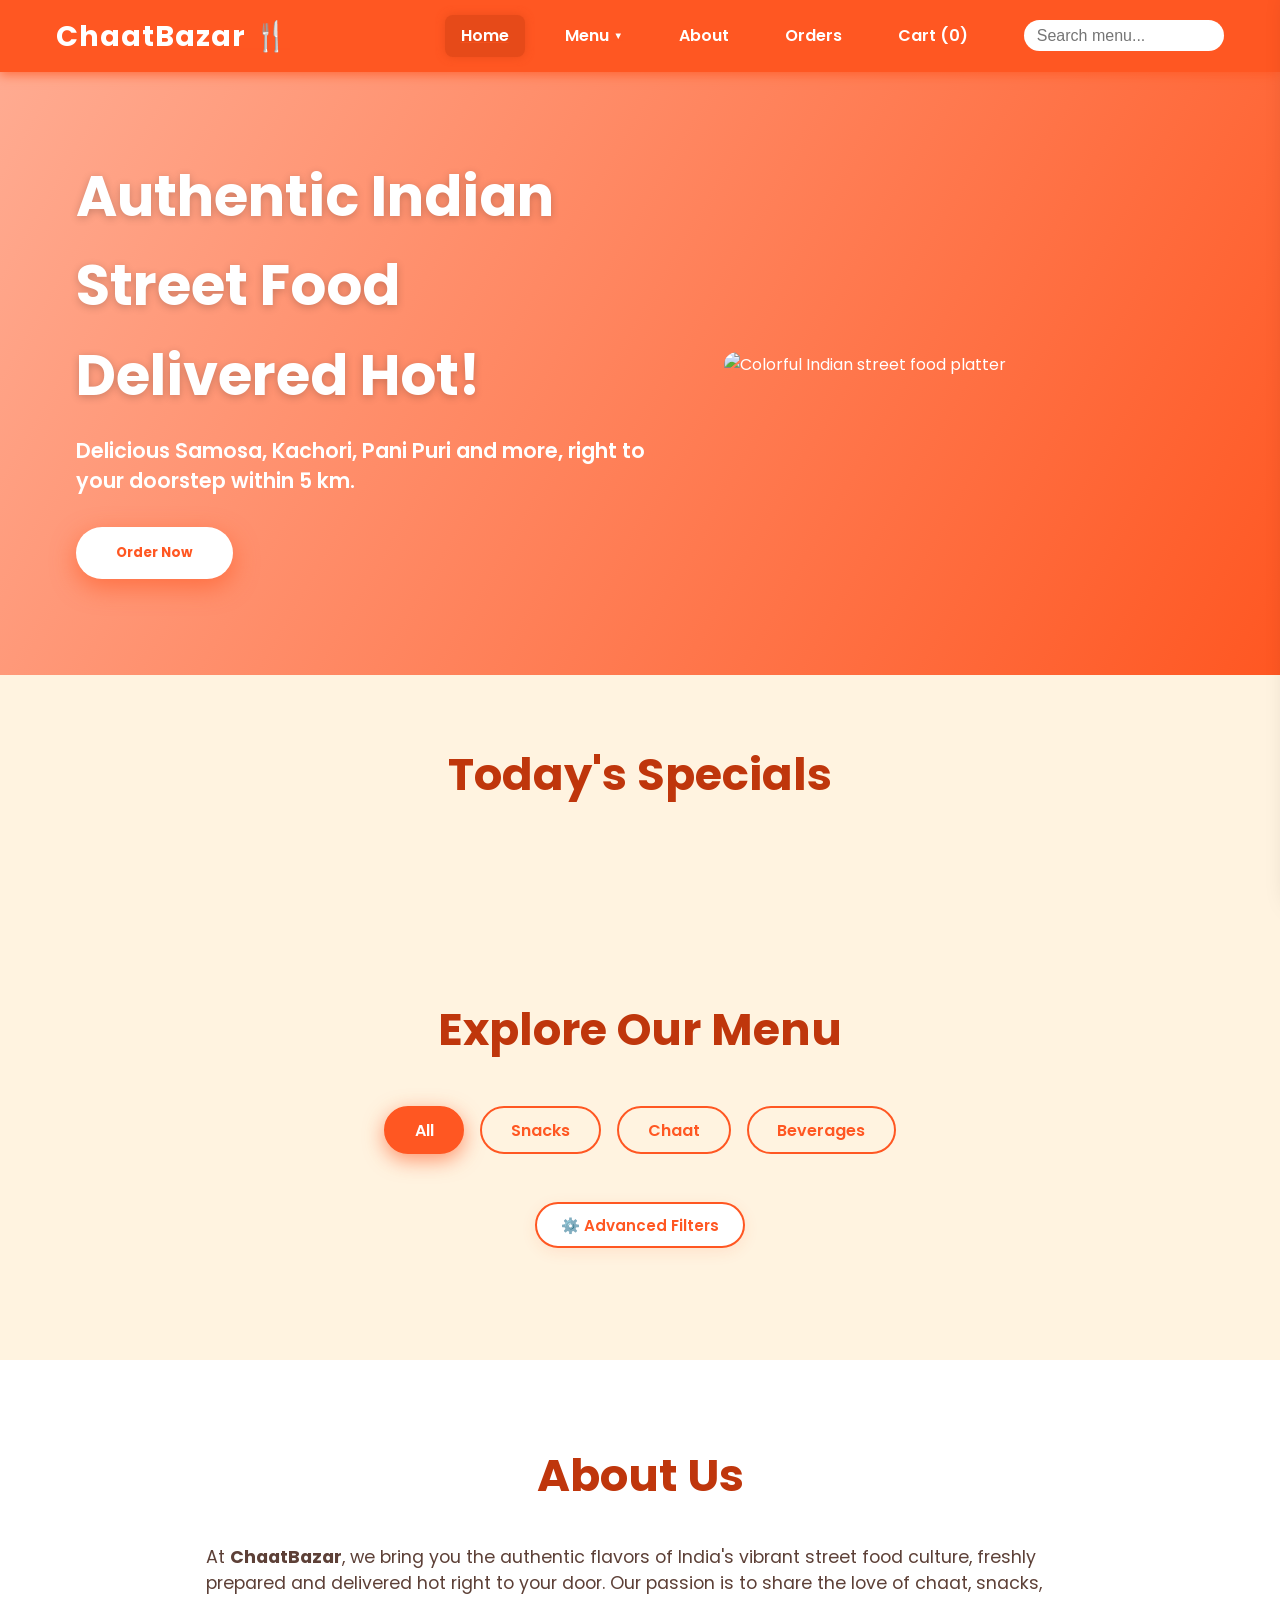
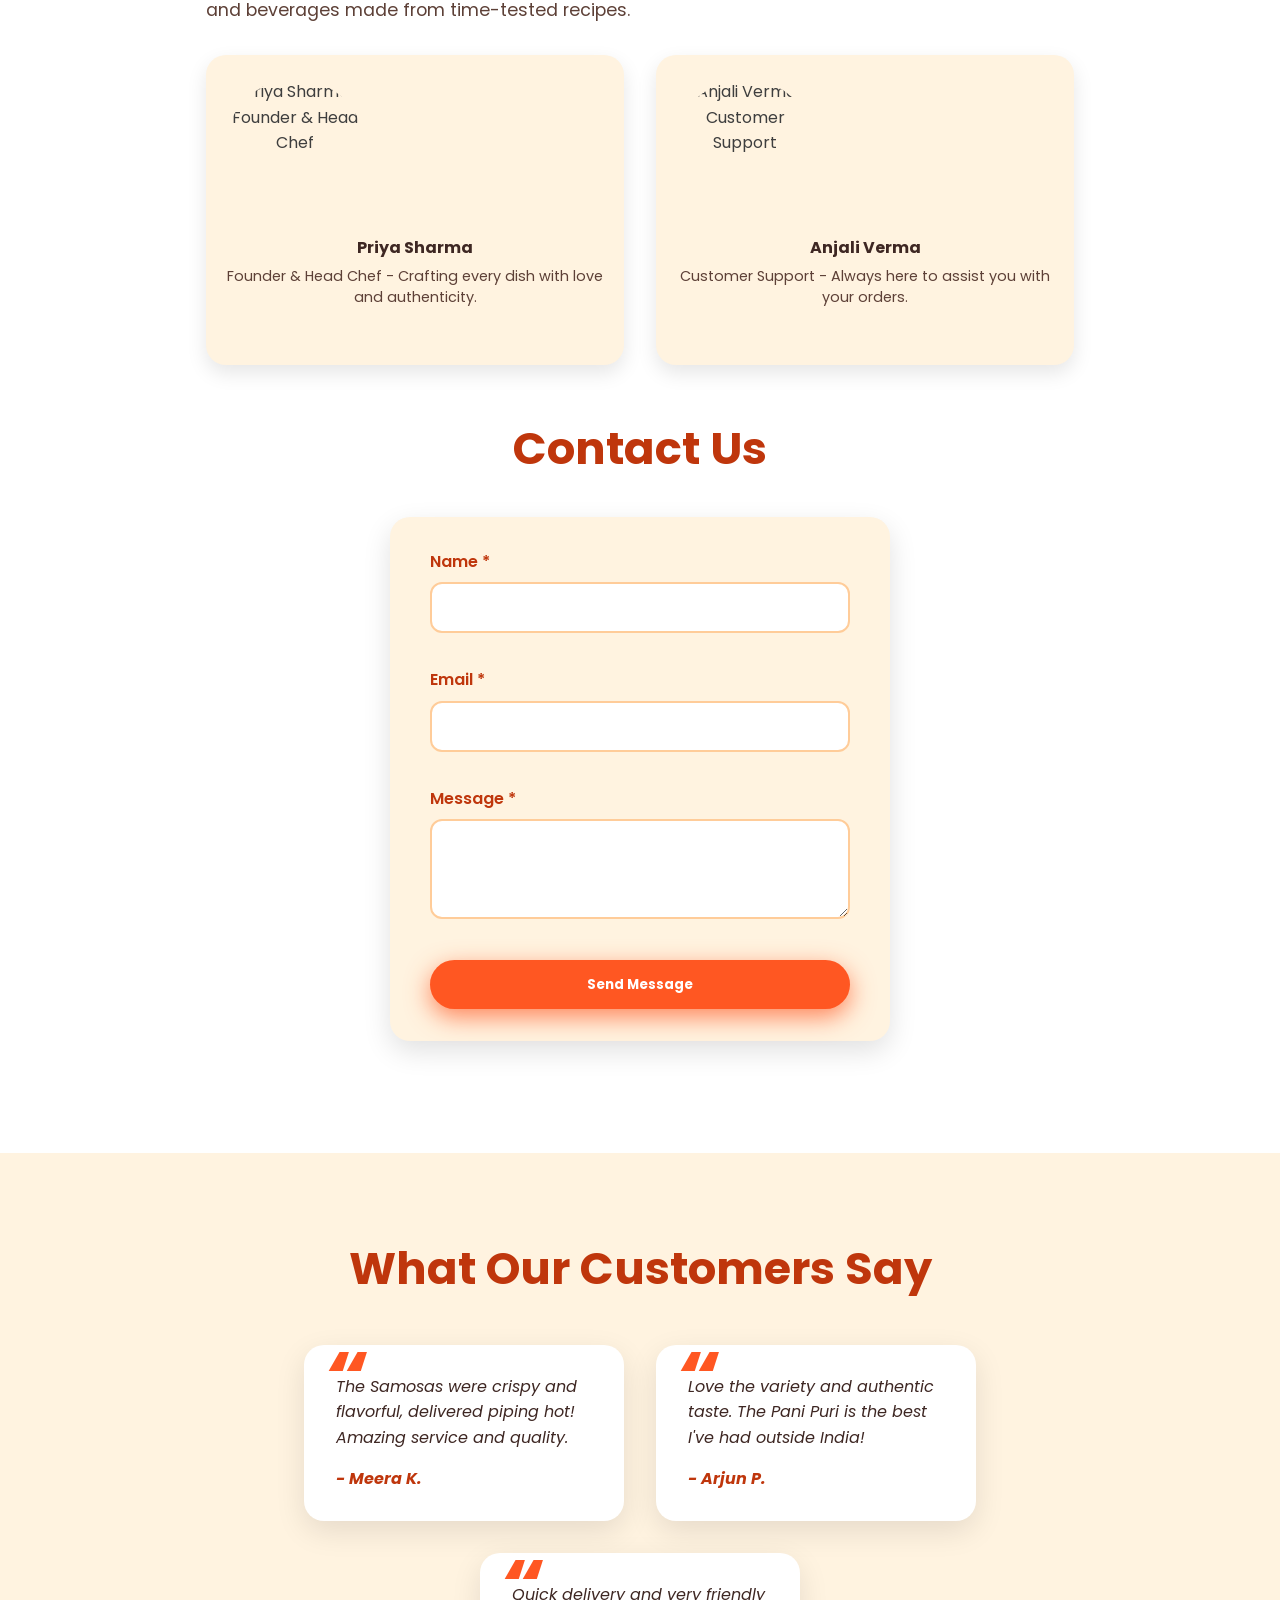
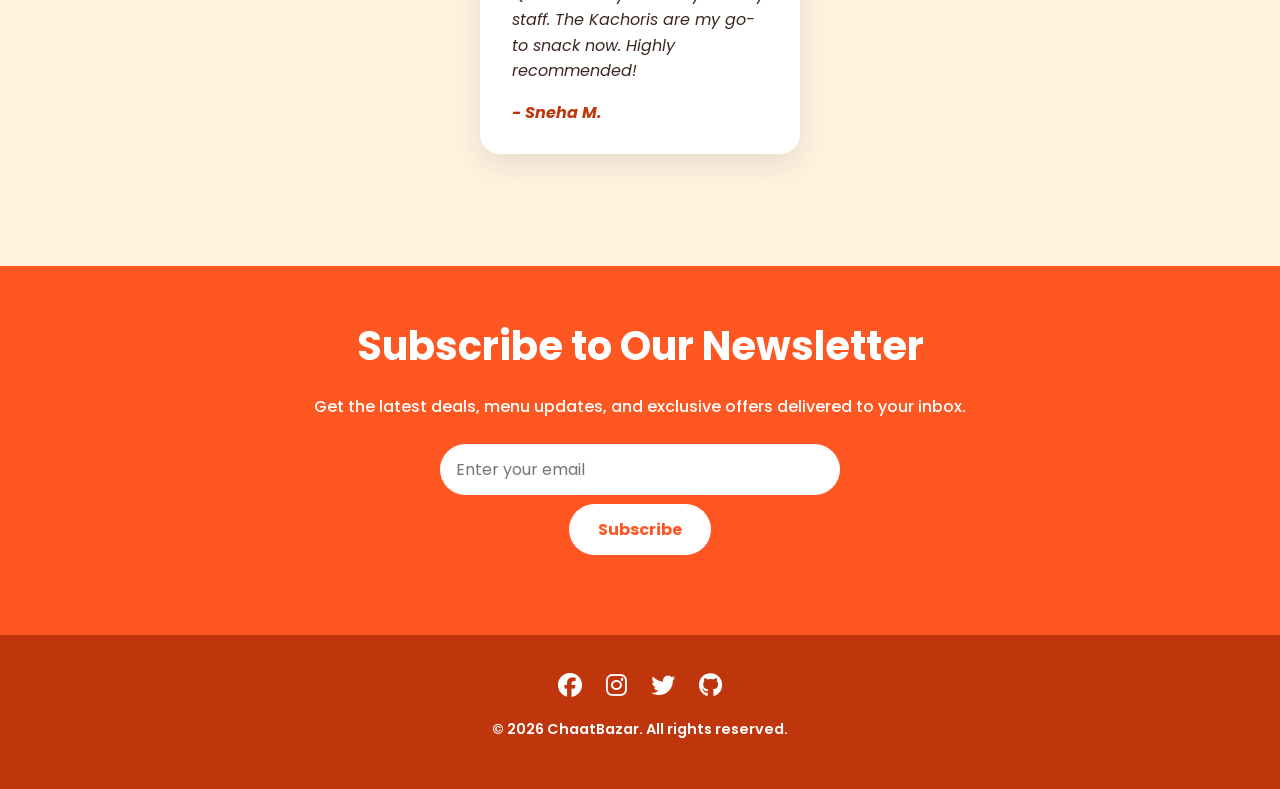
==== commit e65902cc: "Merge branch 'main' into main" ====
--- a/index.html
+++ b/index.html
@@ -229,6 +229,7 @@
   <p>© 2026 ChaatBazar. All rights reserved.</p>
 </footer>
 
+<div id="toast-notification" class="toast-notification"></div>
 <script src="js/main.js"></script> 
 </body>
 </html>
--- a/css/style.css
+++ b/css/style.css
@@ -33,6 +33,84 @@
       margin: 0 auto;
       padding: 0 1rem;
     }
+
+    /* ===== Toast Notification ===== */
+
+.toast-notification {
+  position: fixed;
+  top: 90px;
+  left: 50%;
+  transform: translateX(-50%) translateY(-20px);
+
+  background: linear-gradient(135deg, #ff7a00, #ff9a3c);
+  color: #fff;
+
+  padding: 14px 24px;
+  border-radius: 14px;
+
+  font-size: 15px;
+  font-weight: 600;
+
+  min-width: 280px;
+  text-align: center;
+
+  box-shadow: 0 10px 25px rgba(0,0,0,0.18);
+
+  opacity: 0;
+  transition: all 0.35s ease;
+
+  z-index: 9999;
+  pointer-events: none;
+
+  border: 1px solid rgba(255,255,255,0.2);
+  backdrop-filter: blur(8px);
+}
+
+.toast-notification.show {
+  opacity: 1;
+  transform: translateX(-50%) translateY(0);
+}
+
+/* ===== Mobile Responsive ===== */
+
+@media (max-width: 600px) {
+  .toast-notification {
+    width: calc(100% - 32px);
+    min-width: unset;
+
+    left: 16px;
+    right: 16px;
+
+    transform: translateY(-20px);
+
+    font-size: 14px;
+    padding: 12px 16px;
+  }
+
+  .toast-notification.show {
+    transform: translateY(0);
+  }
+}
+
+/* Cart Count Bounce */
+
+.cart-bounce {
+  animation: cartBounce 0.4s ease;
+}
+
+@keyframes cartBounce {
+  0% {
+    transform: scale(1);
+  }
+
+  50% {
+    transform: scale(1.3);
+  }
+
+  100% {
+    transform: scale(1);
+  }
+}
 
     /* ===== Header ===== */
     header {
@@ -1066,8 +1144,6 @@
 /* Slider Custom Styles */
 .filter-group input[type="range"] {
   -webkit-appearance: none;
-  -moz-appearance: none;
-   appearance: none;
   width: 100%;
   height: 6px;
   border-radius: 3px;
@@ -1541,174 +1617,181 @@
   box-shadow: 0 6px 20px rgba(191, 54, 12, 0.4);
   transform: translateY(-1px);
 }
-/* ===== Dark Mode Theme ===== */
-.theme-toggle {
-  padding: 8px 12px;
-  border: none;
-  border-radius: 6px;
-  background: #e64a19;
+
+/* ===== Accessibility Styles ===== */
+
+/* Skip link - visible on focus */
+.skip-link {
+  position: absolute;
+  top: -40px;
+  left: 0;
+  background: #ff5722;
   color: white;
-  font-size: 16px;
-  cursor: pointer;
-  transition: 0.3s;
-}
-
-.theme-toggle:hover {
-  background: #e66900;
-}
-/* body */
-body.dark {
-  background: #1e1e1e;
-  color: #f5f5f5;
-}
-
-/* Headings  */
-body.dark h1,
-body.dark h2,
-body.dark h3,
-body.dark h4{
-  color: #ff5722;
-}
-body.dark p{
-  color: #ffab91;
-}
-
-/* Header & Navigation */
-body.dark header {
-  background: #2c2c2c;
-  box-shadow: 0 3px 10px rgba(0, 0, 0, 0.6);
-}
-body.dark nav a {
-  color: #f5f5f5;
-}
-body.dark nav a:hover,
-body.dark nav a.active {
-  background: #ff5722;
-  box-shadow: 0 0 8px rgba(255, 87, 34, 0.8);
-}
-body.dark .dropdown-menu {
-  background: #333;
-}
-body.dark .dropdown-menu a:hover {
-  background: #ff5722;
-}
-
-/* Hero Section */
-body.dark .hero {
-  background: linear-gradient(120deg, #3b1f17, #2c150d);
-  color: #fff3e0;
-}
-body.dark .btn-primary {
-  background: #ff5722;
-  color: #fff;
-}
-body.dark .btn-primary:hover {
-  background: #e64a19;
-}
-
-/* Cards & Containers */
-body.dark .card,
-body.dark .skeleton-card,
-body.dark .skeleton-cart-item {
-  background: #2a2a2a;
-  color: #eee;
-  box-shadow: 0 8px 25px rgba(0, 0, 0, 0.4);
-}
-body.dark .card h3 {
-  color: #ff5722;
-}
-body.dark .card p.price {
-  color: #ffab91;
-}
-body.dark .card p.description {
-  color: #ccc;
-}
-
-/* Sections */
-body.dark section.menu,
-body.dark section.specials,
-body.dark section.about,
-body.dark section.testimonials {
-  background: #252525;
-  color: #eee;
-}
-body.dark .filter-btn {
-  background: transparent;
-  border: 2px solid #ff5722;
-  color: #ff5722;
-}
-body.dark .filter-btn.active,
-body.dark .filter-btn:hover {
-  background: #ff5722;
-  color: #fff;
-}
-
-/* Cart Sidebar */
-body.dark #cart-sidebar {
-  background: #2b2b2b;
-  box-shadow: -6px 0 25px rgba(0, 0, 0, 0.6);
-}
-body.dark #cart-header {
-  background: #ff5722;
-}
-body.dark .cart-item {
-  background: #333;
-}
-
-body.dark #checkout-btn {
-  background: #ff5722;
-  color: #fff;
-}
-
-/* Forms */
-body.dark form.contact-form {
-  background: #2b2b2b;
-  box-shadow: 0 10px 25px rgba(0, 0, 0, 0.4);
-}
-body.dark form.contact-form input,
-body.dark form.contact-form textarea {
-  background: #1e1e1e;
-  color: #f5f5f5;
-  border-color: #444;
-}
-body.dark .btn-submit {
-  background: #ff5722;
-}
-
-/* Testimonials */
-body.dark .testimonial {
-  background: #2a2a2a;
-  color: #ddd;
-}
-body.dark .testimonial::before {
-  color: #ff5722;
-}
-
-/* Newsletter */
-body.dark section.newsletter {
-  background: #2c2c2c;
-  color: #fff;
-}
-body.dark .newsletter-form button {
-  background: #ff5722;
-  color: #fff;
-}
-
-/* Footer */
-body.dark footer {
-  background: #111;
-  color: #eee;
-}
-body.dark .social-icons a:hover {
-  color: #ff5722;
-}
-
-/* Skeleton Animation background  */
-body.dark .skeleton {
-  background: linear-gradient(
-    90deg,
-    #534949 25%,
-    #444 50%,
-    #3a3a3a 75%
-  );
+  padding: 0.6rem 1rem;
+  text-decoration: none;
+  z-index: 10000;
+  border-radius: 0 0 8px 0;
+  font-weight: 600;
+}
+
+.skip-link:focus {
+  top: 0;
+}
+
+/* Enhanced focus states for keyboard navigation */
+body.keyboard-nav button:focus,
+body.keyboard-nav a:focus,
+body.keyboard-nav input:focus,
+body.keyboard-nav textarea:focus,
+body.keyboard-nav select:focus {
+  outline: 3px solid #ff5722;
+  outline-offset: 2px;
+}
+
+/* Focus states for all interactive elements */
+button:focus-visible,
+a:focus-visible,
+input:focus-visible,
+textarea:focus-visible,
+select:focus-visible {
+  outline: 3px solid #ff5722;
+  outline-offset: 2px;
+  border-radius: 4px;
+}
+
+/* Card focus state */
+.card:focus {
+  outline: 3px solid #ff5722;
+  outline-offset: 2px;
+  box-shadow: 0 0 20px rgba(255, 87, 34, 0.5);
+}
+
+/* Search suggestion focused state */
+.suggestion-item.focused {
+  background: #ffe0d0;
+  color: #3e3e3e;
+}
+
+.suggestion-item:focus-visible {
+  outline: 2px solid #ff5722;
+  outline-offset: 1px;
+}
+
+/* Improved focus for navigation links */
+nav a:focus-visible {
+  box-shadow: 0 0 8px #ff5722;
+}
+
+/* Filter button focus state */
+.filter-btn:focus-visible,
+.menu-filter:focus-visible {
+  outline: 2px solid #ff5722;
+  outline-offset: 2px;
+}
+
+/* Checkbox and radio focus states */
+input[type="checkbox"]:focus-visible,
+input[type="radio"]:focus-visible {
+  outline: 2px solid #ff5722;
+  outline-offset: 2px;
+}
+
+/* Range slider focus state */
+input[type="range"]:focus-visible {
+  outline: 2px solid #ff5722;
+  outline-offset: 4px;
+}
+
+/* Select dropdown focus state */
+select:focus-visible {
+  outline: 2px solid #ff5722;
+  outline-offset: 2px;
+}
+
+/* High contrast mode support */
+@media (prefers-contrast: more) {
+  button:focus-visible,
+  a:focus-visible,
+  input:focus-visible,
+  textarea:focus-visible,
+  select:focus-visible {
+    outline-width: 4px;
+  }
+
+  .card:focus {
+    outline-width: 4px;
+    box-shadow: 0 0 30px rgba(255, 87, 34, 0.8);
+  }
+}
+
+/* Reduced motion support */
+@media (prefers-reduced-motion: reduce) {
+  * {
+    animation-duration: 0.01ms !important;
+    animation-iteration-count: 1 !important;
+    transition-duration: 0.01ms !important;
+  }
+}
+
+/* Dark mode support for better contrast */
+@media (prefers-color-scheme: dark) {
+  body {
+    background: #1a1a1a;
+    color: #e0e0e0;
+  }
+
+  .card {
+    background: #2d2d2d;
+  }
+
+  .suggestion-item {
+    background: #2d2d2d;
+    color: #e0e0e0;
+  }
+
+  .suggestion-item.focused {
+    background: #bf360c;
+    color: #fff;
+  }
+}
+
+/* Ensure links are underlined for clarity */
+a[href] {
+  text-decoration: underline;
+  text-decoration-color: rgba(255, 87, 34, 0.5);
+}
+
+/* Improve contrast of disabled buttons */
+button:disabled {
+  opacity: 0.6;
+  cursor: not-allowed;
+}
+
+/* Out of Stock Badge */
+.out-of-stock-badge {
+  background-color: #6c757d !important;  /* Grey color */
+  color: white;
+  padding: 5px 10px;
+  border-radius: 5px;
+  font-size: 12px;
+  font-weight: 600;
+  display: inline-block;
+  margin: 10px 0 5px 0;
+  letter-spacing: 0.5px;
+  text-align: center;
+  width: fit-content;
+}
+
+/* Disabled button styling */
+.add-btn:disabled {
+  opacity: 0.6;
+  cursor: not-allowed;
+  background-color: #cccccc !important;
+  transform: none !important;
+}
+
+/* Hover effect for disabled button */
+.add-btn:disabled:hover {
+  transform: none !important;
+  opacity: 0.6;
 }
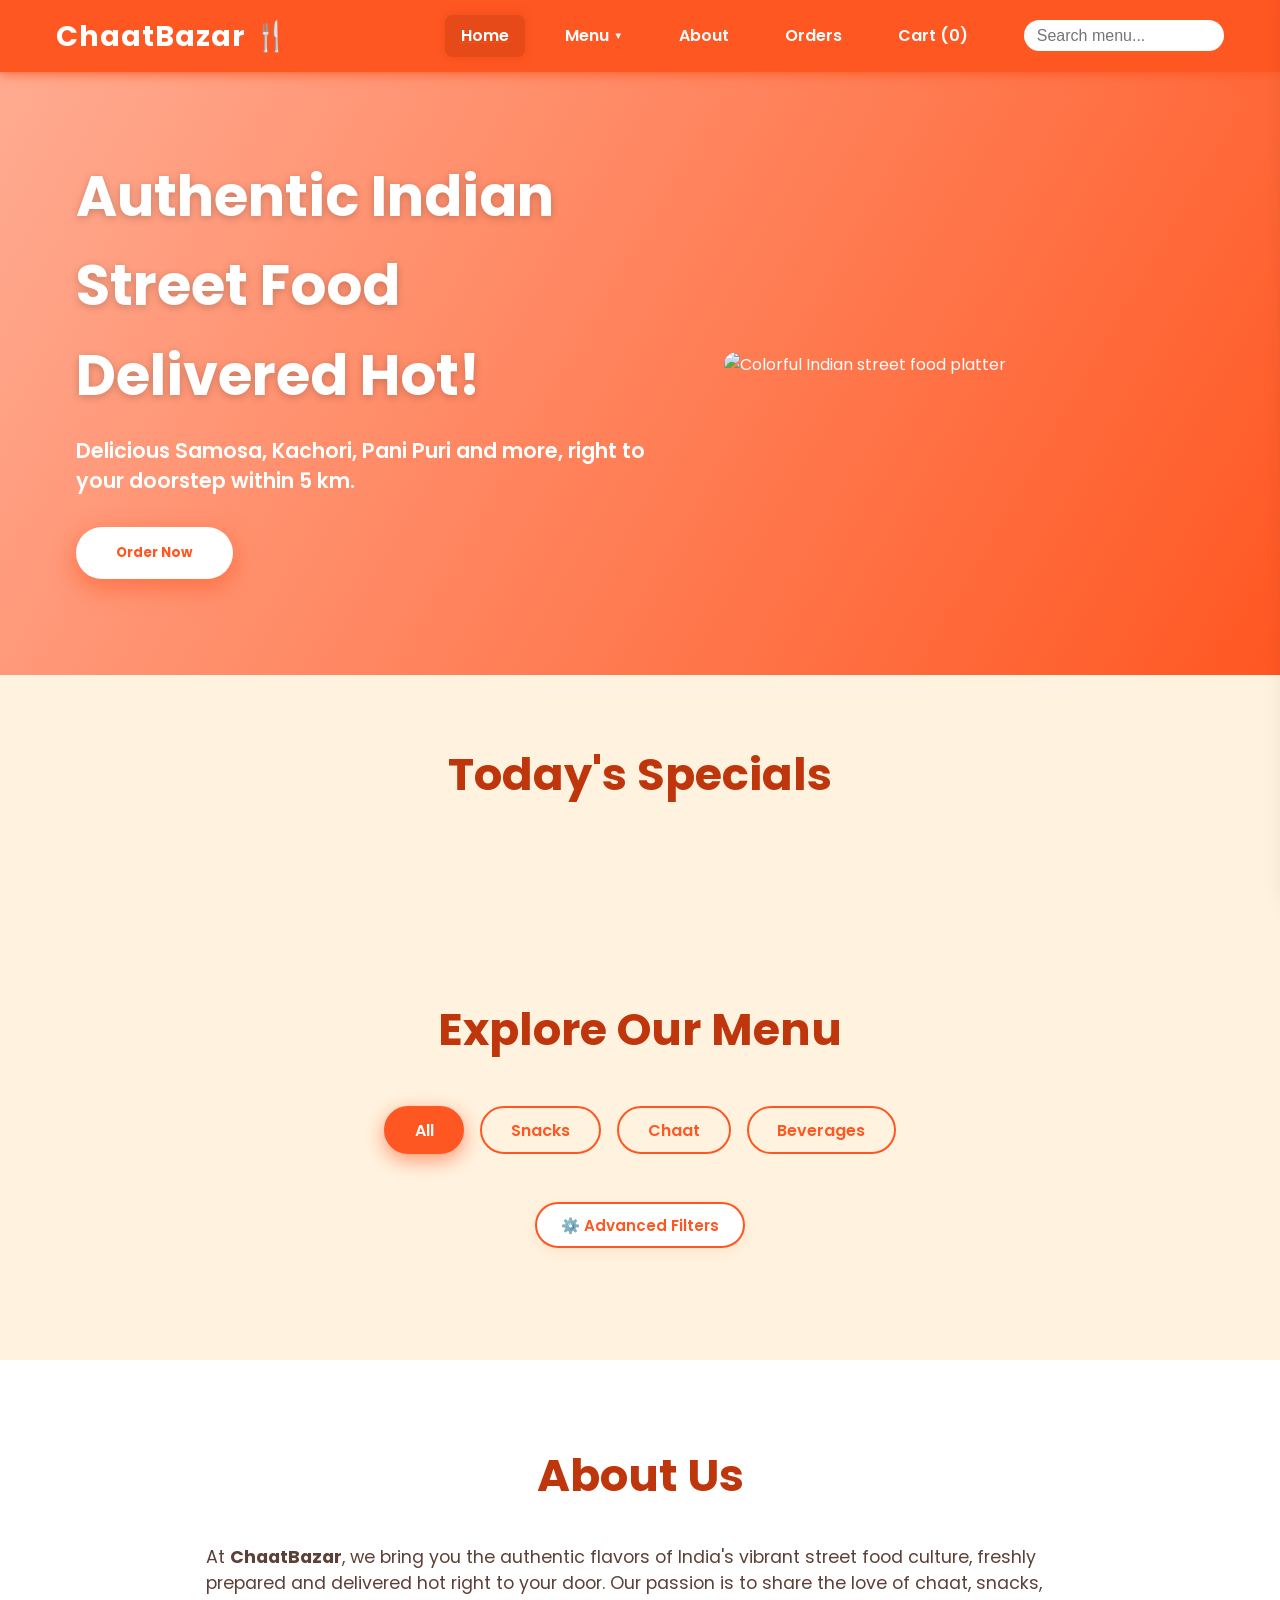
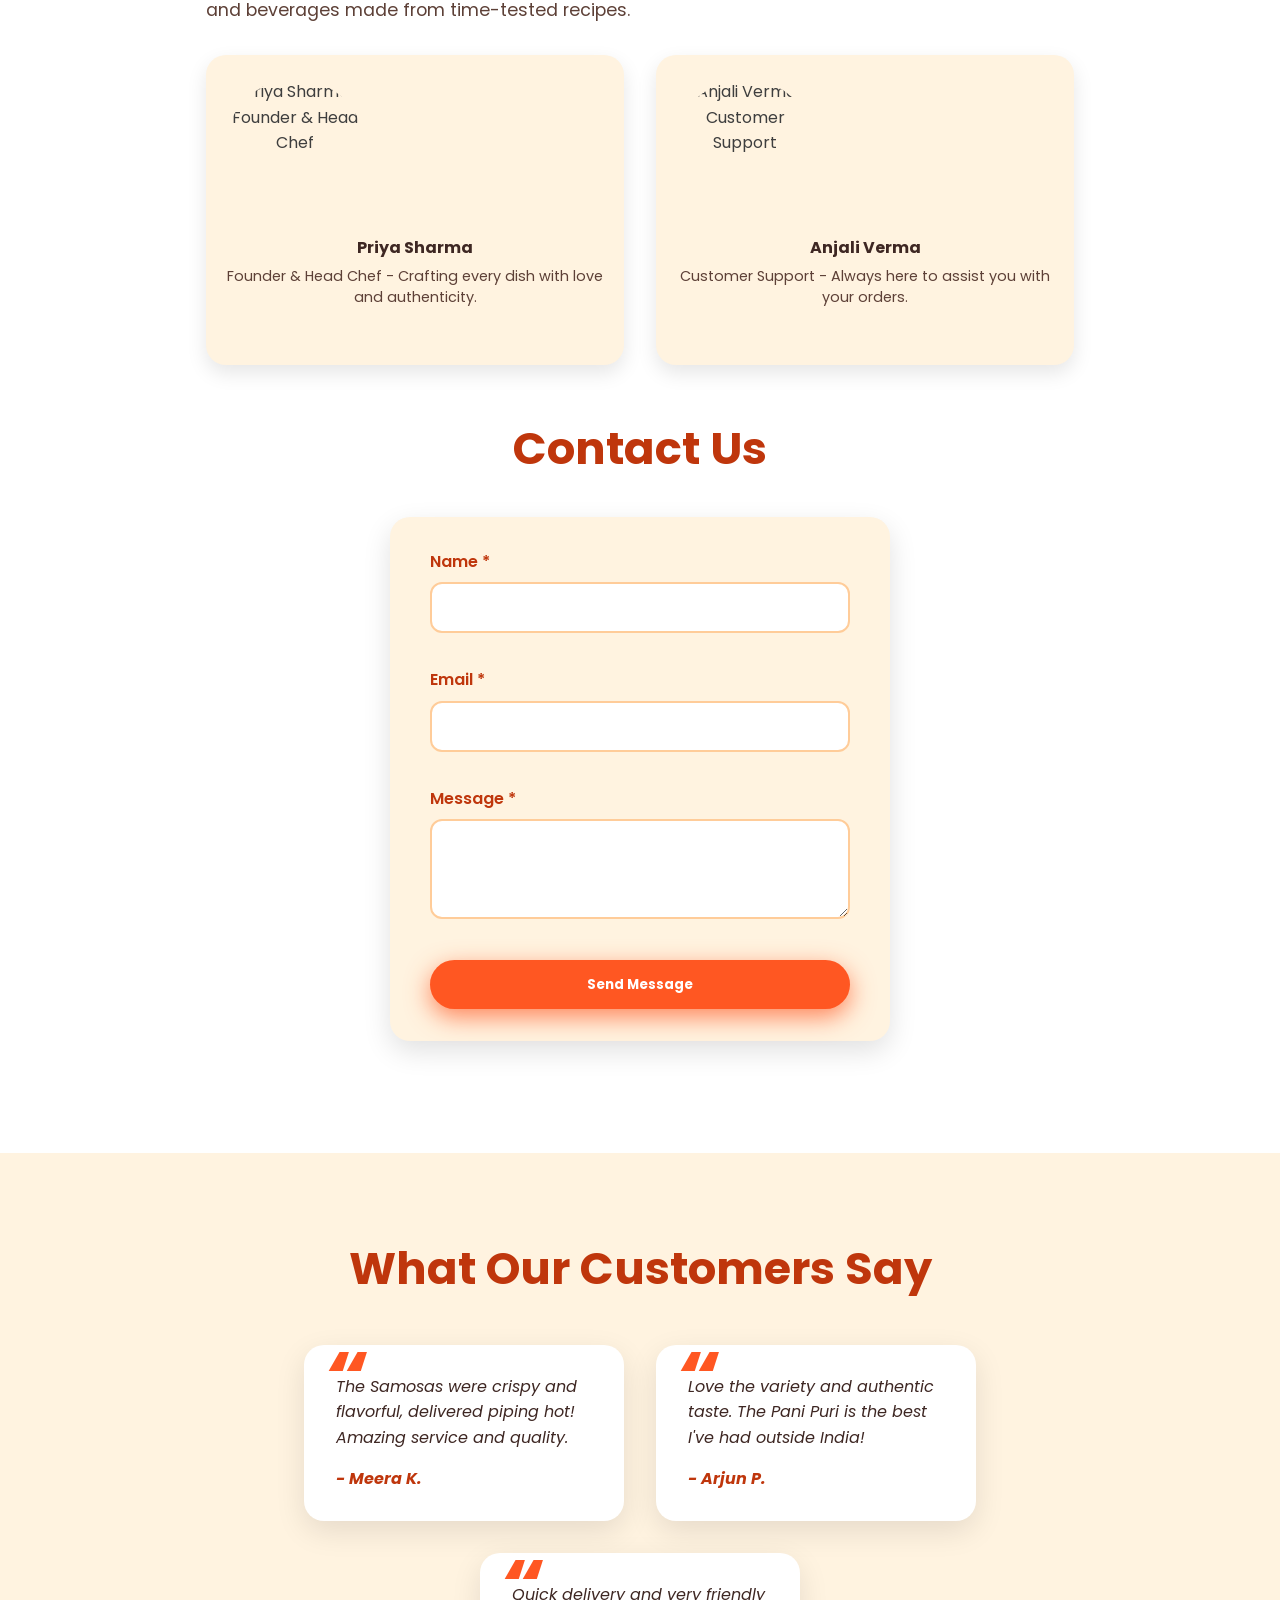
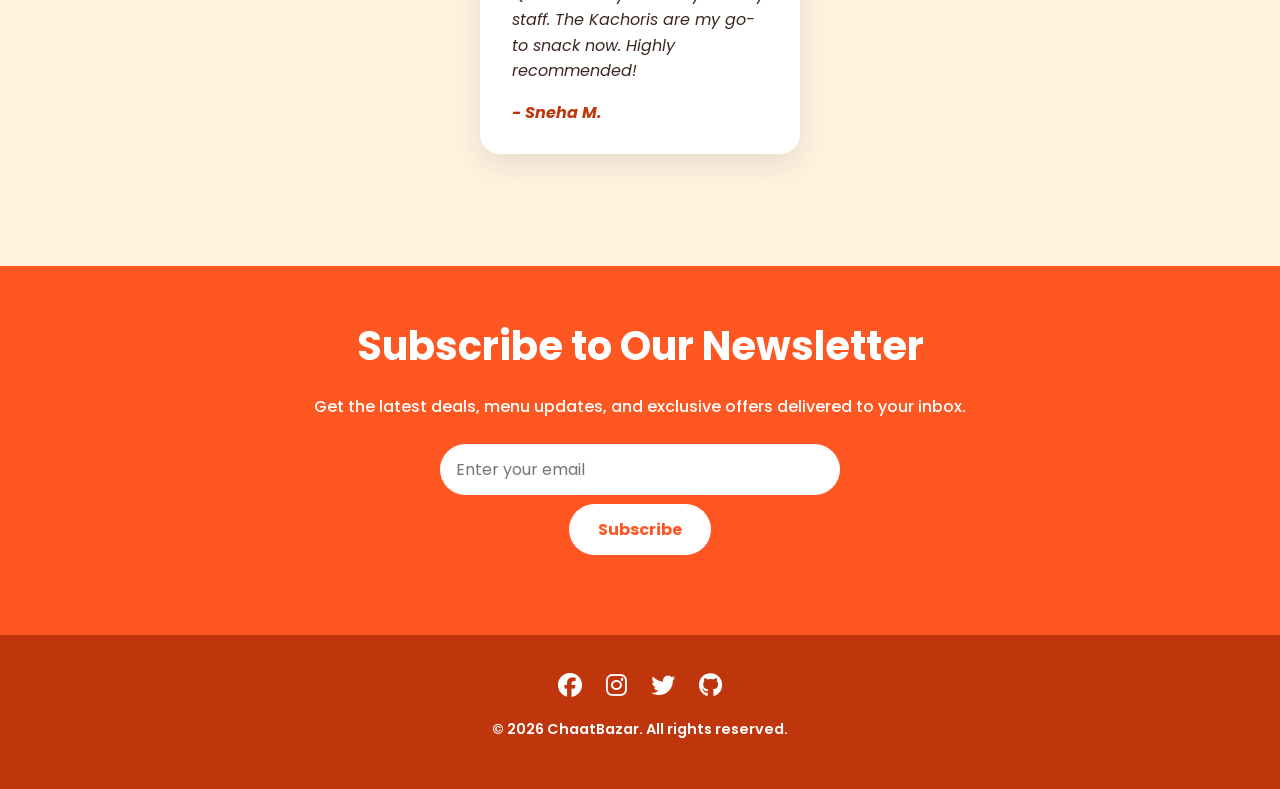
==== commit c1e053b2: "fix: prevent XSS vulnerabilities in menu card rendering - Escape all HTML special characters in item" ====
--- a/index.html
+++ b/index.html
@@ -229,7 +229,9 @@
   <p>© 2026 ChaatBazar. All rights reserved.</p>
 </footer>
 
-<div id="toast-notification" class="toast-notification"></div>
-<script src="js/main.js"></script> 
+<script src="js/accessibility.js"></script>
+<script src="js/sanitization.js"></script>
+<script src="js/main.js"></script>
+<script src="js/geolocation.js"></script> 
 </body>
 </html>
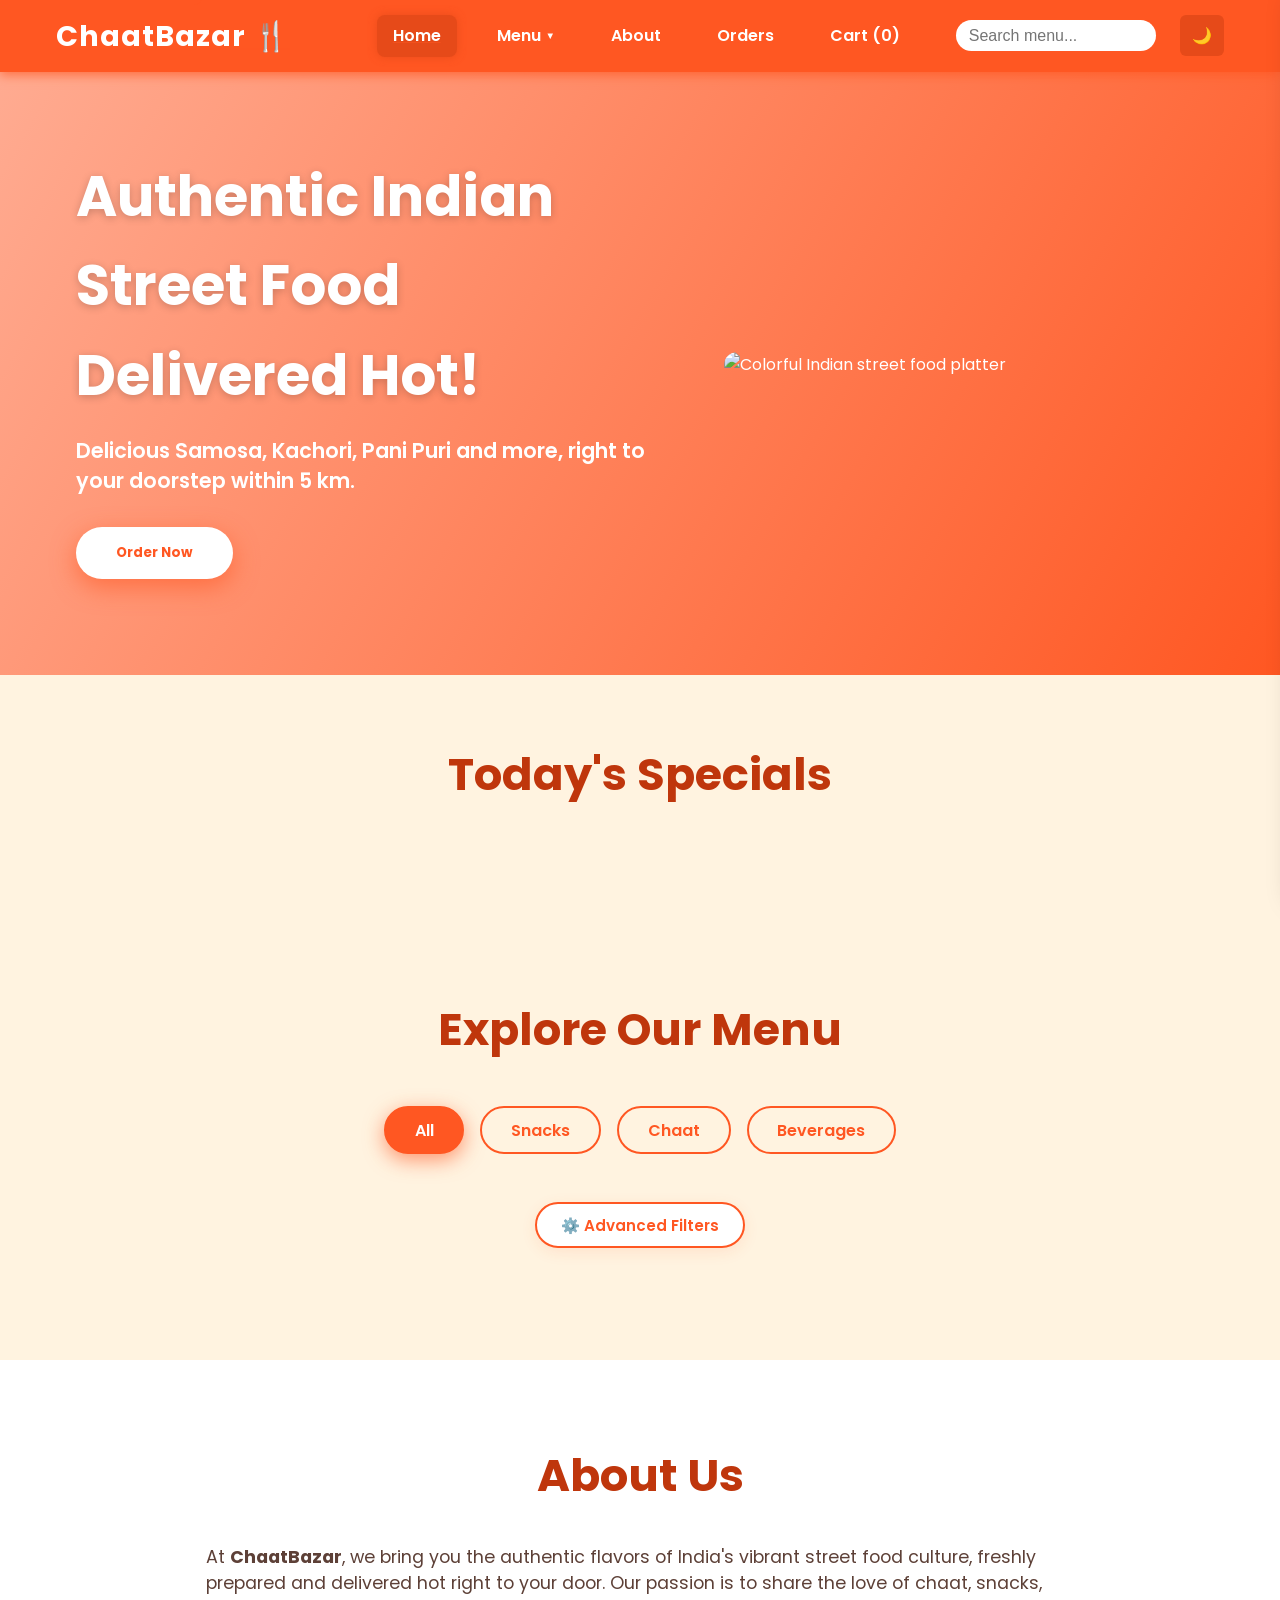
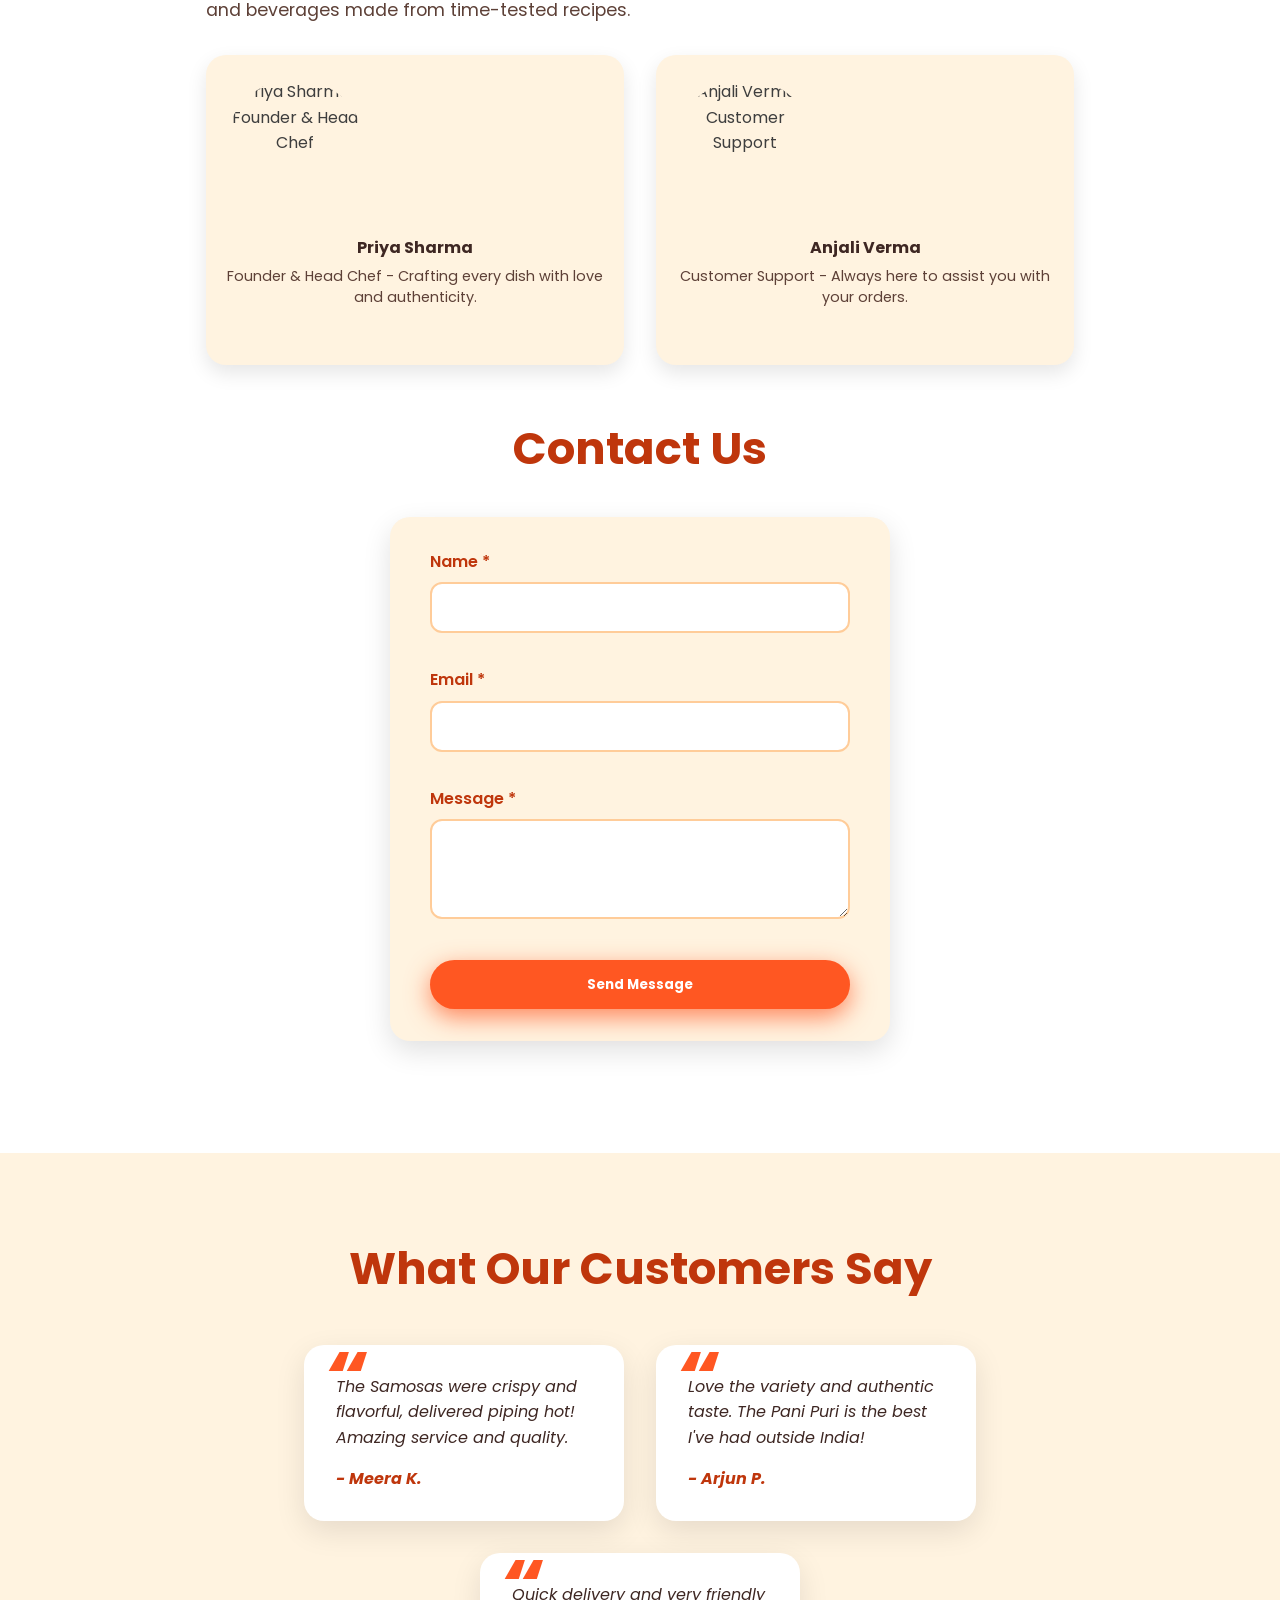
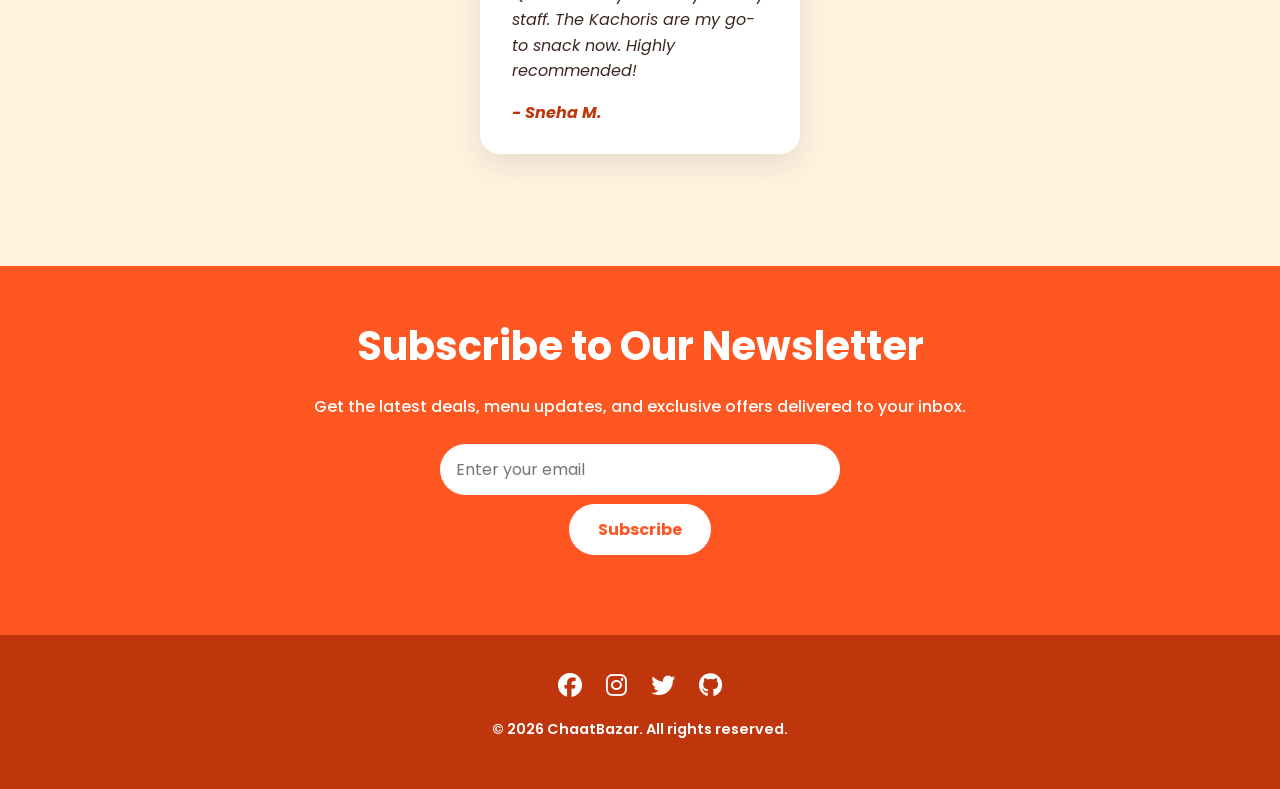
==== commit 39132e88: "fix: resolved merge conflict, combined dark mode and accessibility styles" ====
--- a/index.html
+++ b/index.html
@@ -37,6 +37,7 @@
         <button aria-label="Search" id="search-btn"></button>
         <div class="search-suggestions" id="search-suggestions" style="display: none;"></div>
       </div>
+  <button id="theme-toggle" class="theme-toggle">🌙</button>
     </nav>
   </div>
 </header>
@@ -58,6 +59,14 @@
   <h2 class="section-title">Today's Specials</h2>
   <div class="cards" id="specials-cards">
     <!-- Special cards will be injected here -->
+  </div>
+</section>
+
+<!-- Recently Viewed Section -->
+<section id="recently-viewed" class="recently-viewed" role="region" aria-label="Recently Viewed Items" style="display: none;">
+  <h2 class="section-title">Recently Viewed</h2>
+  <div class="cards" id="recently-viewed-cards">
+    <!-- Recently viewed cards will be injected here -->
   </div>
 </section>
 
@@ -230,8 +239,9 @@
 </footer>
 
 <script src="js/accessibility.js"></script>
-<script src="js/sanitization.js"></script>
+<script src="js/recently-viewed.js"></script>
 <script src="js/main.js"></script>
-<script src="js/geolocation.js"></script> 
+<script src="js/geolocation.js"></script>
+<script src="js/main.js"></script> 
 </body>
 </html>
--- a/css/style.css
+++ b/css/style.css
@@ -33,84 +33,6 @@
       margin: 0 auto;
       padding: 0 1rem;
     }
-
-    /* ===== Toast Notification ===== */
-
-.toast-notification {
-  position: fixed;
-  top: 90px;
-  left: 50%;
-  transform: translateX(-50%) translateY(-20px);
-
-  background: linear-gradient(135deg, #ff7a00, #ff9a3c);
-  color: #fff;
-
-  padding: 14px 24px;
-  border-radius: 14px;
-
-  font-size: 15px;
-  font-weight: 600;
-
-  min-width: 280px;
-  text-align: center;
-
-  box-shadow: 0 10px 25px rgba(0,0,0,0.18);
-
-  opacity: 0;
-  transition: all 0.35s ease;
-
-  z-index: 9999;
-  pointer-events: none;
-
-  border: 1px solid rgba(255,255,255,0.2);
-  backdrop-filter: blur(8px);
-}
-
-.toast-notification.show {
-  opacity: 1;
-  transform: translateX(-50%) translateY(0);
-}
-
-/* ===== Mobile Responsive ===== */
-
-@media (max-width: 600px) {
-  .toast-notification {
-    width: calc(100% - 32px);
-    min-width: unset;
-
-    left: 16px;
-    right: 16px;
-
-    transform: translateY(-20px);
-
-    font-size: 14px;
-    padding: 12px 16px;
-  }
-
-  .toast-notification.show {
-    transform: translateY(0);
-  }
-}
-
-/* Cart Count Bounce */
-
-.cart-bounce {
-  animation: cartBounce 0.4s ease;
-}
-
-@keyframes cartBounce {
-  0% {
-    transform: scale(1);
-  }
-
-  50% {
-    transform: scale(1.3);
-  }
-
-  100% {
-    transform: scale(1);
-  }
-}
 
     /* ===== Header ===== */
     header {
@@ -290,7 +212,8 @@
 
     /* ===== Specials & Menu Section ===== */
     section.specials,
-    section.menu {
+    section.menu,
+    section.recently-viewed {
       padding: 4rem 1rem 5rem;
       background: #fff3e0;
     }
@@ -1144,6 +1067,8 @@
 /* Slider Custom Styles */
 .filter-group input[type="range"] {
   -webkit-appearance: none;
+  -moz-appearance: none;
+   appearance: none;
   width: 100%;
   height: 6px;
   border-radius: 3px;
@@ -1616,6 +1541,177 @@
   background: #bf360c;
   box-shadow: 0 6px 20px rgba(191, 54, 12, 0.4);
   transform: translateY(-1px);
+}
+/* ===== Dark Mode Theme ===== */
+.theme-toggle {
+  padding: 8px 12px;
+  border: none;
+  border-radius: 6px;
+  background: #e64a19;
+  color: white;
+  font-size: 16px;
+  cursor: pointer;
+  transition: 0.3s;
+}
+
+.theme-toggle:hover {
+  background: #e66900;
+}
+/* body */
+body.dark {
+  background: #1e1e1e;
+  color: #f5f5f5;
+}
+
+/* Headings  */
+body.dark h1,
+body.dark h2,
+body.dark h3,
+body.dark h4{
+  color: #ff5722;
+}
+body.dark p{
+  color: #ffab91;
+}
+
+/* Header & Navigation */
+body.dark header {
+  background: #2c2c2c;
+  box-shadow: 0 3px 10px rgba(0, 0, 0, 0.6);
+}
+body.dark nav a {
+  color: #f5f5f5;
+}
+body.dark nav a:hover,
+body.dark nav a.active {
+  background: #ff5722;
+  box-shadow: 0 0 8px rgba(255, 87, 34, 0.8);
+}
+body.dark .dropdown-menu {
+  background: #333;
+}
+body.dark .dropdown-menu a:hover {
+  background: #ff5722;
+}
+
+/* Hero Section */
+body.dark .hero {
+  background: linear-gradient(120deg, #3b1f17, #2c150d);
+  color: #fff3e0;
+}
+body.dark .btn-primary {
+  background: #ff5722;
+  color: #fff;
+}
+body.dark .btn-primary:hover {
+  background: #e64a19;
+}
+
+/* Cards & Containers */
+body.dark .card,
+body.dark .skeleton-card,
+body.dark .skeleton-cart-item {
+  background: #2a2a2a;
+  color: #eee;
+  box-shadow: 0 8px 25px rgba(0, 0, 0, 0.4);
+}
+body.dark .card h3 {
+  color: #ff5722;
+}
+body.dark .card p.price {
+  color: #ffab91;
+}
+body.dark .card p.description {
+  color: #ccc;
+}
+
+/* Sections */
+body.dark section.menu,
+body.dark section.specials,
+body.dark section.about,
+body.dark section.testimonials {
+  background: #252525;
+  color: #eee;
+}
+body.dark .filter-btn {
+  background: transparent;
+  border: 2px solid #ff5722;
+  color: #ff5722;
+}
+body.dark .filter-btn.active,
+body.dark .filter-btn:hover {
+  background: #ff5722;
+  color: #fff;
+}
+
+/* Cart Sidebar */
+body.dark #cart-sidebar {
+  background: #2b2b2b;
+  box-shadow: -6px 0 25px rgba(0, 0, 0, 0.6);
+}
+body.dark #cart-header {
+  background: #ff5722;
+}
+body.dark .cart-item {
+  background: #333;
+}
+
+body.dark #checkout-btn {
+  background: #ff5722;
+  color: #fff;
+}
+
+/* Forms */
+body.dark form.contact-form {
+  background: #2b2b2b;
+  box-shadow: 0 10px 25px rgba(0, 0, 0, 0.4);
+}
+body.dark form.contact-form input,
+body.dark form.contact-form textarea {
+  background: #1e1e1e;
+  color: #f5f5f5;
+  border-color: #444;
+}
+body.dark .btn-submit {
+  background: #ff5722;
+}
+
+/* Testimonials */
+body.dark .testimonial {
+  background: #2a2a2a;
+  color: #ddd;
+}
+body.dark .testimonial::before {
+  color: #ff5722;
+}
+
+/* Newsletter */
+body.dark section.newsletter {
+  background: #2c2c2c;
+  color: #fff;
+}
+body.dark .newsletter-form button {
+  background: #ff5722;
+  color: #fff;
+}
+
+/* Footer */
+body.dark footer {
+  background: #111;
+  color: #eee;
+}
+body.dark .social-icons a:hover {
+  color: #ff5722;
+}
+
+/* Skeleton Animation background  */
+body.dark .skeleton {
+  background: linear-gradient(
+    90deg,
+    #534949 25%,
+    #444 50%,
+    #3a3a3a 75%
+  );
 }
 
 /* ===== Accessibility Styles ===== */
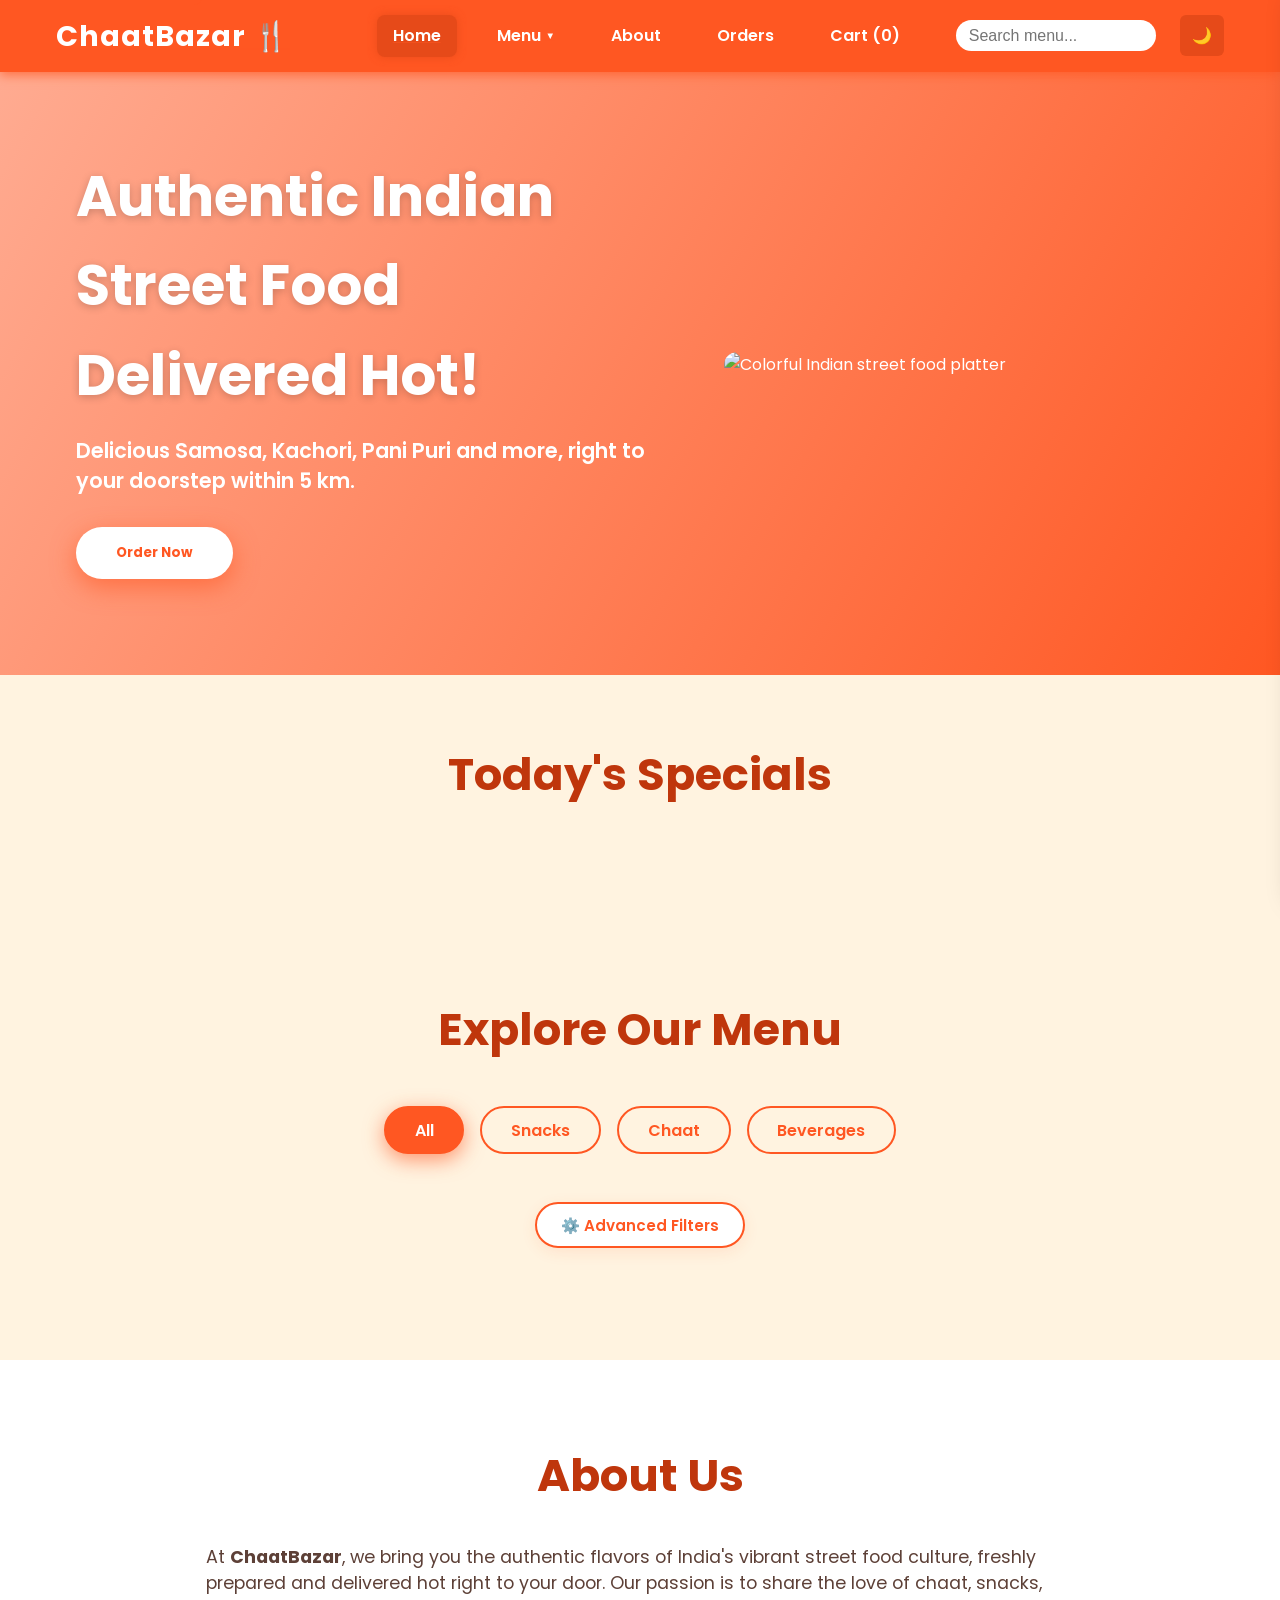
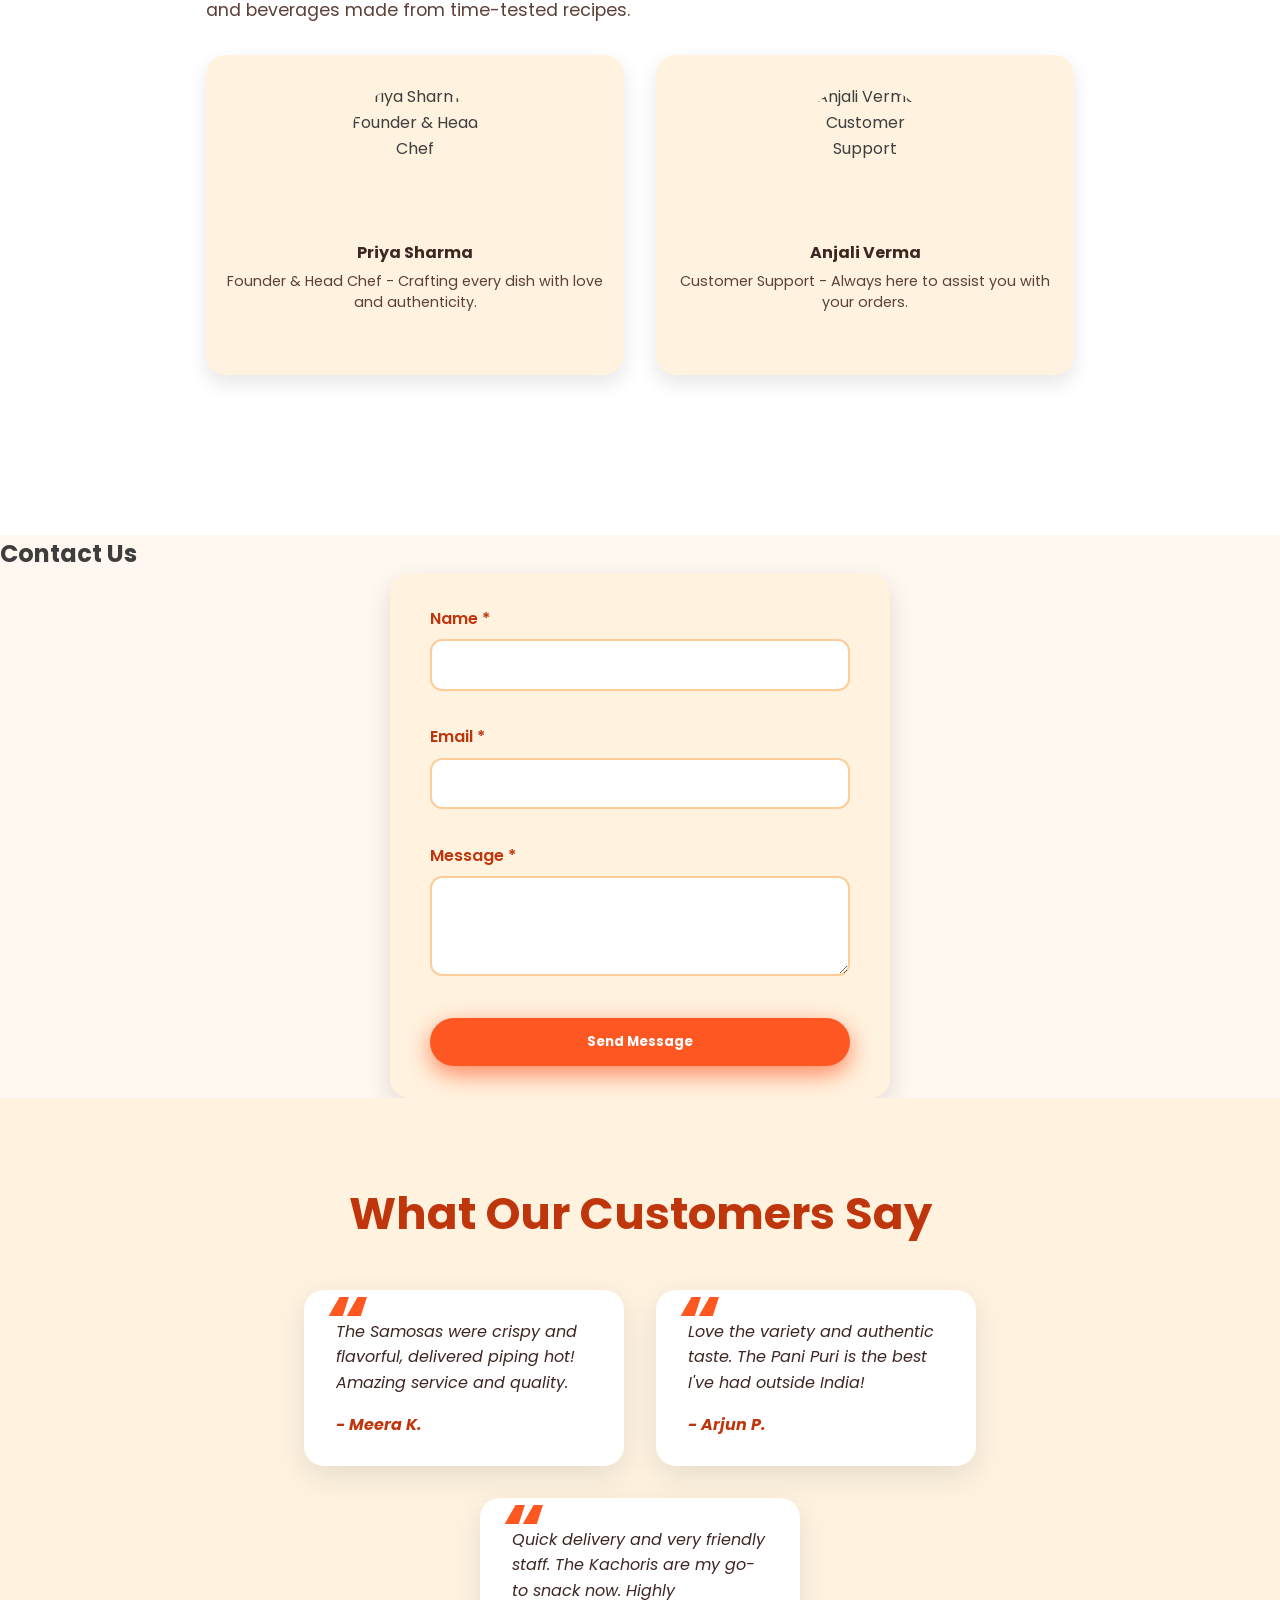
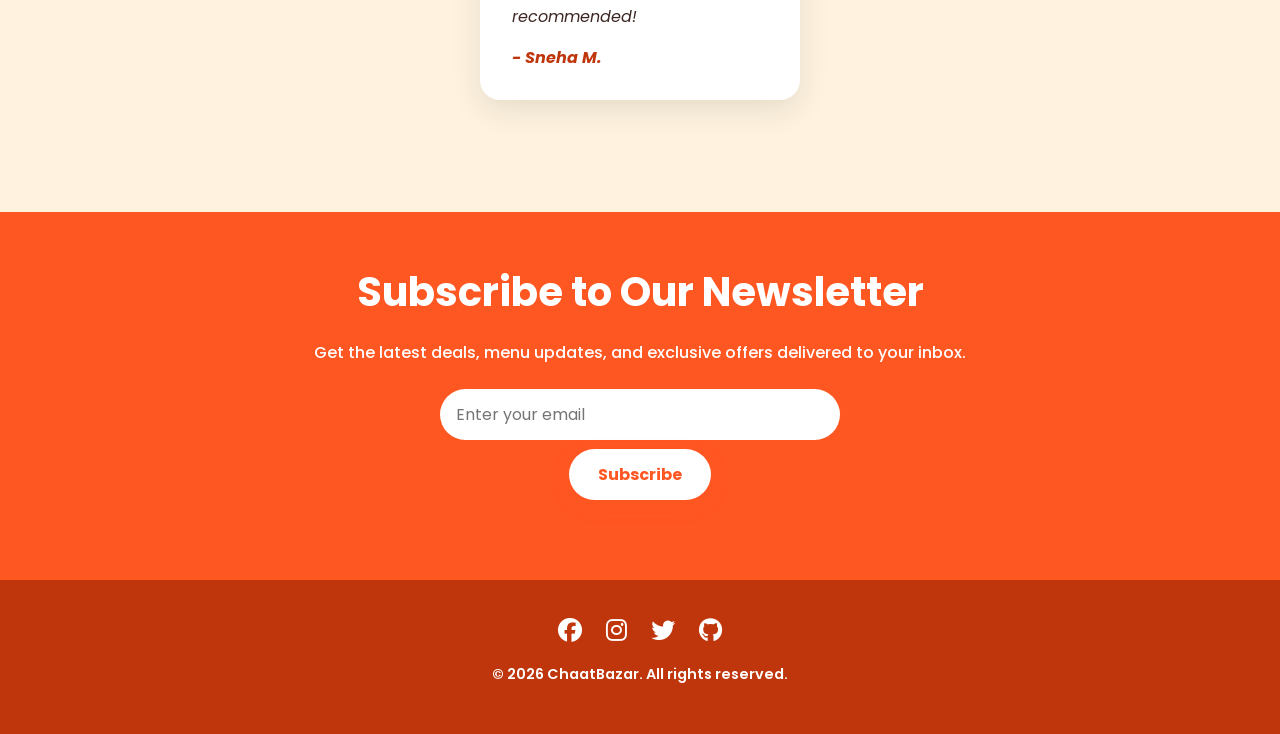
==== commit b5cac58d: "Merge branch 'main' into fix/xss-menu-cards" ====
--- a/index.html
+++ b/index.html
@@ -143,22 +143,51 @@
 </section>
 
 <!-- About Section -->
+<!-- About Section -->
 <section id="about" class="about" role="region" aria-label="About ChaatBazar">
   <div class="container">
     <h2>About Us</h2>
     <p>At <strong>ChaatBazar</strong>, we bring you the authentic flavors of India's vibrant street food culture, freshly prepared and delivered hot right to your door. Our passion is to share the love of chaat, snacks, and beverages made from time-tested recipes.</p>
+
     <div class="team" aria-label="Meet our team">
+
       <article class="team-member" tabindex="0">
-        <img src="https://randomuser.me/api/portraits/women/68.jpg" alt="Priya Sharma - Founder & Head Chef" />
-        <h4>Priya Sharma</h4>
-        <p>Founder & Head Chef - Crafting every dish with love and authenticity.</p>
+        <div class="team-member-inner">
+
+          <div class="team-member-front">
+            <img src="https://randomuser.me/api/portraits/women/68.jpg" alt="Priya Sharma - Founder & Head Chef" />
+            <h4>Priya Sharma</h4>
+            <p>Founder & Head Chef - Crafting every dish with love and authenticity.</p>
+          </div>
+
+          <div class="team-member-back">
+            <h4>About Priya</h4>
+            <p>10+ years of culinary expertise specializing in authentic Indian street food and handcrafted signature recipes.</p>
+          </div>
+
+        </div>
       </article>
+
       <article class="team-member" tabindex="0">
-        <img src="https://randomuser.me/api/portraits/women/45.jpg" alt="Anjali Verma - Customer Support" />
-        <h4>Anjali Verma</h4>
-        <p>Customer Support - Always here to assist you with your orders.</p>
+        <div class="team-member-inner">
+
+          <div class="team-member-front">
+            <img src="https://randomuser.me/api/portraits/women/45.jpg" alt="Anjali Verma - Customer Support" />
+            <h4>Anjali Verma</h4>
+            <p>Customer Support - Always here to assist you with your orders.</p>
+          </div>
+
+          <div class="team-member-back">
+            <h4>About Anjali</h4>
+            <p>Ensures smooth customer experience, quick assistance, and seamless order support from start to finish.</p>
+          </div>
+
+        </div>
       </article>
+
     </div>
+  </div>
+</section>
 
     <!-- Contact Form -->
     <h2>Contact Us</h2>
@@ -239,9 +268,9 @@
 </footer>
 
 <script src="js/accessibility.js"></script>
+<script src="js/sanitization.js"></script>
 <script src="js/recently-viewed.js"></script>
 <script src="js/main.js"></script>
-<script src="js/geolocation.js"></script>
-<script src="js/main.js"></script> 
+<script src="js/geolocation.js"></script> 
 </body>
 </html>
--- a/css/style.css
+++ b/css/style.css
@@ -33,6 +33,84 @@
       margin: 0 auto;
       padding: 0 1rem;
     }
+
+    /* ===== Toast Notification ===== */
+
+.toast-notification {
+  position: fixed;
+  top: 90px;
+  left: 50%;
+  transform: translateX(-50%) translateY(-20px);
+
+  background: linear-gradient(135deg, #ff7a00, #ff9a3c);
+  color: #fff;
+
+  padding: 14px 24px;
+  border-radius: 14px;
+
+  font-size: 15px;
+  font-weight: 600;
+
+  min-width: 280px;
+  text-align: center;
+
+  box-shadow: 0 10px 25px rgba(0,0,0,0.18);
+
+  opacity: 0;
+  transition: all 0.35s ease;
+
+  z-index: 9999;
+  pointer-events: none;
+
+  border: 1px solid rgba(255,255,255,0.2);
+  backdrop-filter: blur(8px);
+}
+
+.toast-notification.show {
+  opacity: 1;
+  transform: translateX(-50%) translateY(0);
+}
+
+/* ===== Mobile Responsive ===== */
+
+@media (max-width: 600px) {
+  .toast-notification {
+    width: calc(100% - 32px);
+    min-width: unset;
+
+    left: 16px;
+    right: 16px;
+
+    transform: translateY(-20px);
+
+    font-size: 14px;
+    padding: 12px 16px;
+  }
+
+  .toast-notification.show {
+    transform: translateY(0);
+  }
+}
+
+/* Cart Count Bounce */
+
+.cart-bounce {
+  animation: cartBounce 0.4s ease;
+}
+
+@keyframes cartBounce {
+  0% {
+    transform: scale(1);
+  }
+
+  50% {
+    transform: scale(1.3);
+  }
+
+  100% {
+    transform: scale(1);
+  }
+}
 
     /* ===== Header ===== */
     header {
@@ -231,6 +309,15 @@
       gap: 2rem;
       justify-content: center;
     }
+    .menu-container {
+      display: grid;
+      grid-template-columns: repeat(auto-fill, minmax(260px, 1fr));
+      gap: 2rem;
+      justify-content: center;
+      justify-items: center;
+      width: 100%;
+      margin-top: 2rem;
+    }
     .card {
       background: white;
       border-radius: 20px;
@@ -502,36 +589,84 @@
       margin-bottom: 3rem;
     }
     .team-member {
-      flex: 1 1 220px;
-      background: #fff3e0;
-      border-radius: 20px;
-      box-shadow: 0 8px 20px rgb(0 0 0 / 0.1);
-      padding: 1.5rem 1.2rem;
-      text-align: center;
-      user-select: none;
-      transition: box-shadow 0.3s ease;
-    }
-    .team-member:hover {
-      box-shadow: 0 12px 28px rgb(0 0 0 / 0.15);
-    }
-    .team-member img {
-      width: 140px;
-      height: 140px;
-      border-radius: 50%;
-      margin-bottom: 1rem;
-      object-fit: cover;
-      user-select: none;
-    }
-    .team-member h4 {
-      font-weight: 700;
-      margin-bottom: 0.3rem;
-      color: #3e2723;
-    }
-    .team-member p {
-      font-size: 0.9rem;
-      color: #5d4037;
-      user-select: text;
-    }
+  flex: 1 1 380px;
+  max-width: 420px;
+  height: 320px;
+  perspective: 1000px;
+  background: transparent;
+  border-radius: 20px;
+  box-shadow: none;
+  padding: 0;
+  text-align: center;
+  user-select: none;
+}
+
+.team-member-inner {
+  position: relative;
+  width: 100%;
+  height: 100%;
+  transition: transform 0.8s ease;
+  transform-style: preserve-3d;
+}
+
+.team-member:hover .team-member-inner,
+.team-member:focus .team-member-inner {
+  transform: rotateY(180deg);
+}
+
+.team-member-front,
+.team-member-back {
+  position: absolute;
+  width: 100%;
+  height: 100%;
+  background: #fff3e0;
+  border-radius: 20px;
+  box-shadow: 0 8px 20px rgb(0 0 0 / 0.1);
+  backface-visibility: hidden;
+
+  display: flex;
+  flex-direction: column;
+  align-items: center;
+  justify-content: center;
+
+  padding: 1.5rem 1.2rem;
+  box-sizing: border-box;
+}
+
+.team-member-front:hover,
+.team-member-back:hover {
+  box-shadow: 0 12px 28px rgb(0 0 0 / 0.15);
+}
+
+.team-member-back {
+  transform: rotateY(180deg);
+}
+
+.team-member img {
+  width: 140px;
+  height: 140px;
+  border-radius: 50%;
+  margin-bottom: 1rem;
+  object-fit: cover;
+  user-select: none;
+}
+
+.team-member h4 {
+  font-weight: 700;
+  margin-bottom: 0.3rem;
+  color: #3e2723;
+}
+
+.team-member p {
+  font-size: 0.9rem;
+  color: #5d4037;
+  user-select: text;
+}
+
+.team-member-back p {
+  max-width: 85%;
+  line-height: 1.5;
+}
 
     /* ===== Contact Form ===== */
     form.contact-form {
@@ -1714,6 +1849,7 @@
   );
 }
 
+
 /* ===== Accessibility Styles ===== */
 
 /* Skip link - visible on focus */
@@ -1890,4 +2026,4 @@
 .add-btn:disabled:hover {
   transform: none !important;
   opacity: 0.6;
-}+}
